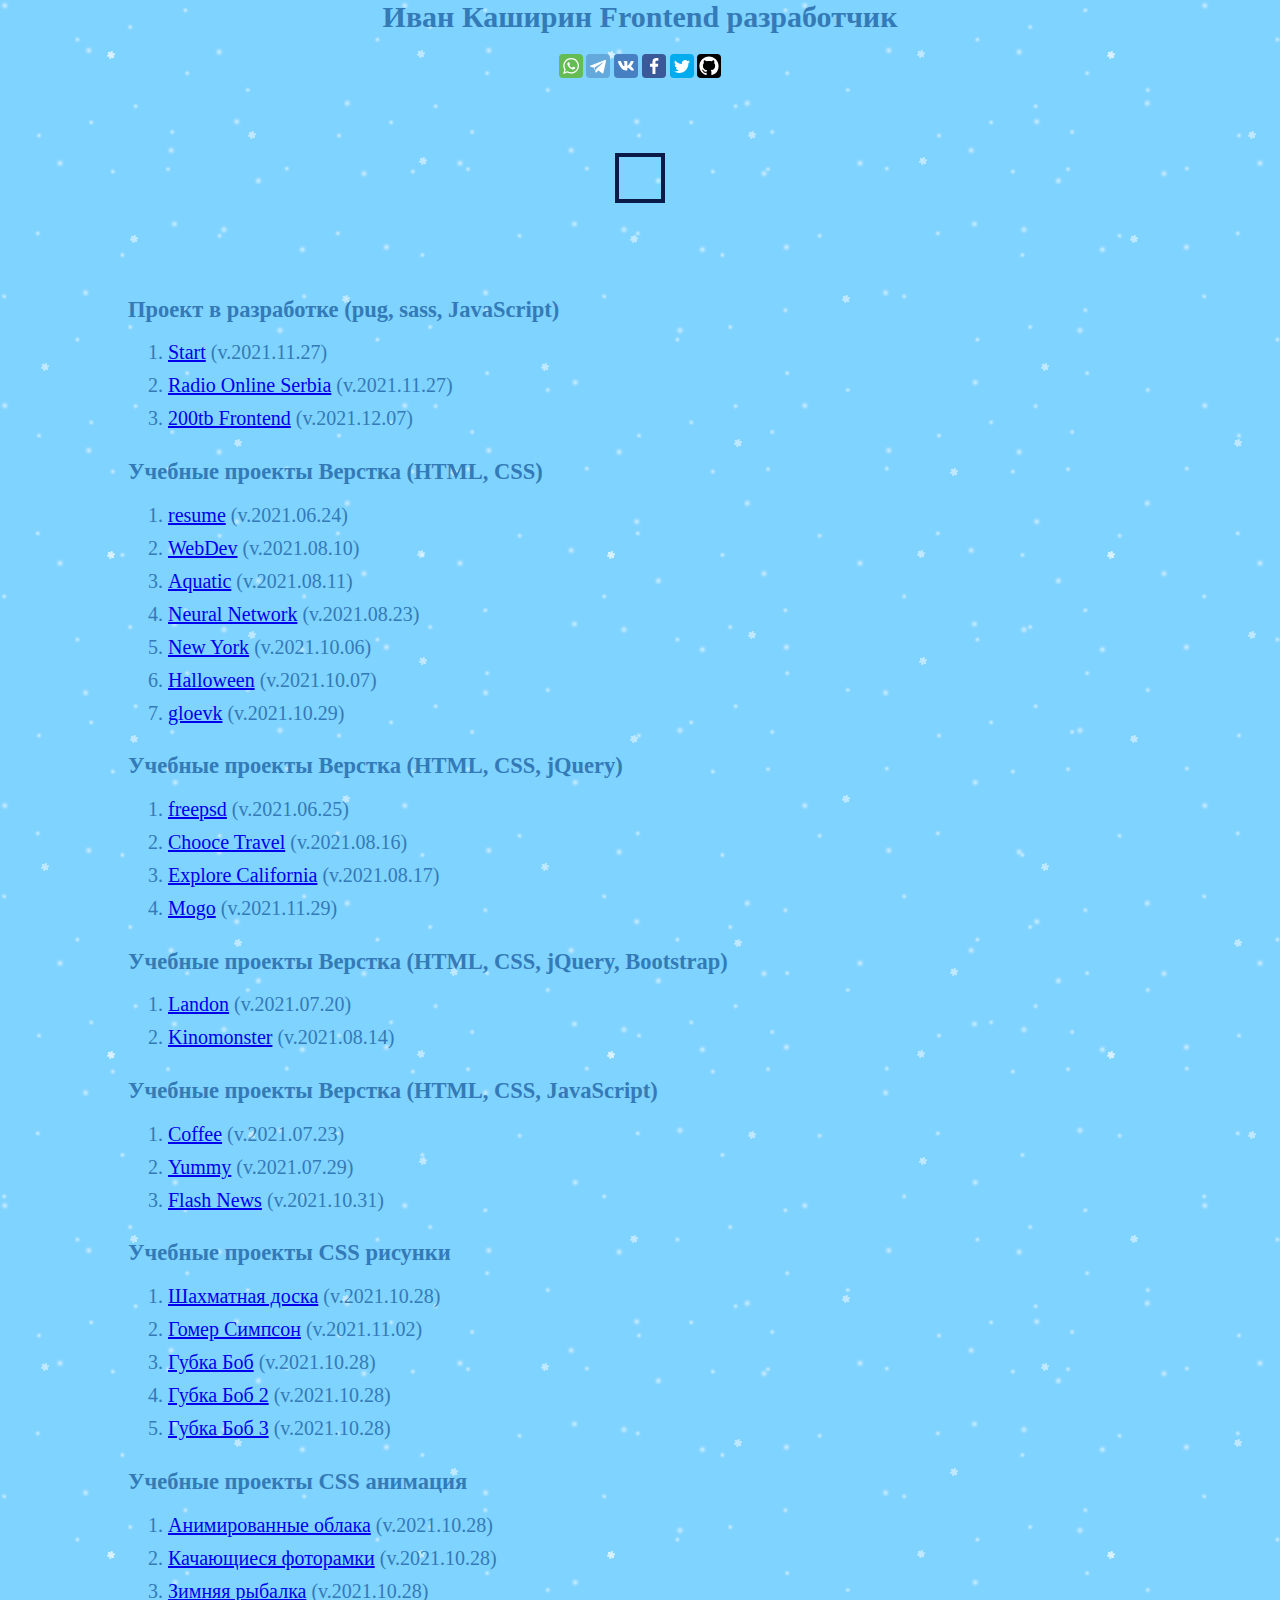
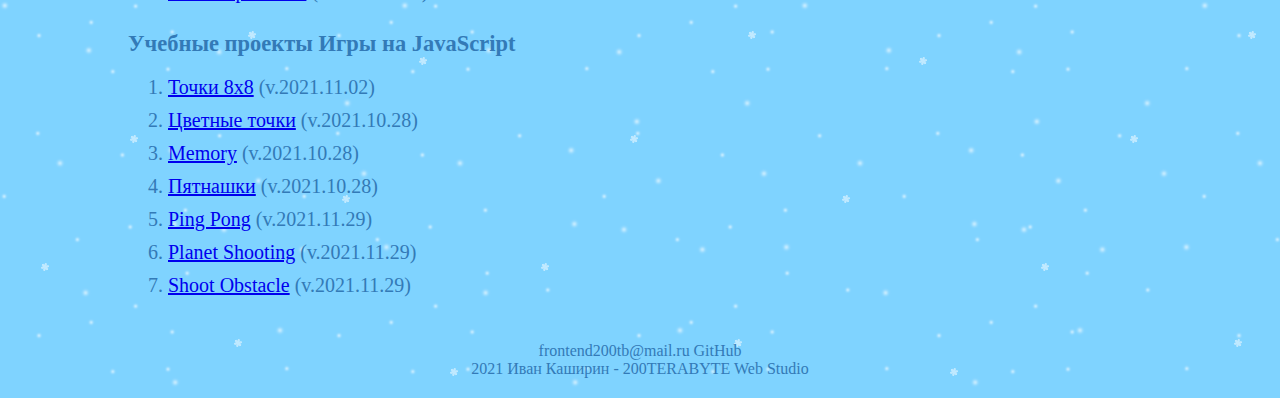
==== index.html @ 1dc2e622 "Add files via upload" ====
<!DOCTYPE html>
<html lang="ru">
  <head>
    <meta charset="utf-8">
    <meta name="viewport" content="width=device-width, initial-scale=1">
    <meta http-equiv="X-UA-Compatible" content="ie=edge">
    <meta name="description" content="Иван Каширин Frontend разработчик 200 Terabyte Web Studio">
    <meta name="keywords" content="Иван Каширин, frontend разработчик, 200 Terabyte Web Studio">
    <meta name="author" content="Иван Каширин">
    <meta name="copyright" content="200TB Web Studio">
    
    <title>Иван Каширин Frontend разработчик</title>
    
    <link rel="stylesheet" href="css/style.css">
    <link rel="icon" href="img/favicon.ico">
  </head>
  <body>
    <div class="page snow">
      <header class="header">
        <div class="header__first-row">
          <h1>Иван Каширин Frontend разработчик</h1>
        </div>
        <div class="header__second-row">
          <div class="social">
            
            <a class="social__icon social__icon_wa" href="https://wa.me/79507658158" title="WhatsApp"></a>
            <a class="social__icon social__icon_tg" href="https://t.me/Frontend200tb" title="Telegram"></a>
            <a class="social__icon social__icon_vk" href="https://vk.com/benchpress250" title="ВКонтакте"></a>
            <a class="social__icon social__icon_fb" href="https://www.facebook.com/frontend200tb" title="Facebook"></a>
            <a class="social__icon social__icon_tw" href="https://twitter.com/frontend200tb" title="Twitter"></a>
            <a class="social__icon social__icon_gh" href="https://github.com/frontend200tb" title="GitHub"></a>
            
          </div>
        </div>
      </header>
      
      <div class="loader1">
        <div class="loader"><span></span>
<span></span>
<span></span>
<span></span>
        </div>
      </div>
      <main class="content">
        <article class="project">
          <h2>Проект в разработке (pug, sass, JavaScript)</h2>
          <ol>
            <li><a href="https://frontend200tb.github.io/start/" title="Вск мои проекты и учебная верстка">Start</a>
              <span>(v.2021.11.27)</span>
            </li>
            <li><a href="https://frontend200tb.github.io/radio/" title="Проект Radio Online Serbia">Radio Online Serbia</a>
              <span>(v.2021.11.27)</span>
            </li>
            <li><a href="https://frontend200tb.github.io/200tb/frontend/frontend.html" title="Мое обучение frontend разработке">200tb Frontend</a>
              <span>(v.2021.12.07)</span>
            </li>
          </ol>
        </article>
        
        <article class="verstka">
          <h2>Учебные проекты Верстка (HTML, CSS)</h2>
          <ol>
            <li><a href="https://frontend200tb.github.io/resume/" title="Проект resume на GitHub">resume</a>
              (v.2021.06.24)
            </li>
            <li><a href="https://frontend200tb.github.io/webdev/" title="Проект WebDev на GitHub">WebDev</a>
              (v.2021.08.10)
            </li>
            <li><a href="https://frontend200tb.github.io/aquatic/" title="Проект aquatic на GitHub">Aquatic</a>
              (v.2021.08.11)
            </li>
            <li><a href="https://frontend200tb.github.io/neuralnetwork/" title="Проект Neural Network на GitHub">Neural Network</a>
              (v.2021.08.23)
            </li>
            <li><a href="https://frontend200tb.github.io/newyork/" title="Проект New York на GitHub">New York</a>
              (v.2021.10.06)
            </li>
            <li><a href="https://frontend200tb.github.io/halloween/" title="Проект Halloween на GitHub">Halloween</a>
              (v.2021.10.07)
            </li>
            <li><a href="https://frontend200tb.github.io/gloevk/" title="Проект gloevk на GitHub">gloevk</a>
              (v.2021.10.29)
            </li>
          </ol>
          <h2>Учебные проекты Верстка (HTML, CSS, jQuery)</h2>
          <ol>
            <li><a href="https://frontend200tb.github.io/freepsd/" title="Проект freepsd на GitHub">freepsd</a>
              (v.2021.06.25)
            </li>
            <li><a href="https://frontend200tb.github.io/choocetravel/" title="Проект Chooce Travel на GitHub">Chooce Travel</a>
              (v.2021.08.16)
            </li>
            <li><a href="https://frontend200tb.github.io/explorecalifornia/" title="Проект Explore California на GitHub">Explore California</a>
              (v.2021.08.17)
            </li>
            <li><a href="https://frontend200tb.github.io/mogo/" title="Проект Mogo на GitHub">Mogo</a>
              (v.2021.11.29)
            </li>
          </ol>
          <h2>Учебные проекты Верстка (HTML, CSS, jQuery, Bootstrap)</h2>
          <ol>
            <li><a href="https://frontend200tb.github.io/landon/" title="Проект Landon на GitHub">Landon</a>
              (v.2021.07.20)
            </li>
            <li><a href="https://frontend200tb.github.io/kinomonster/" title="Проект Kinomonster на GitHub">Kinomonster</a>
              (v.2021.08.14)
            </li>
          </ol>
          <h2>Учебные проекты Верстка (HTML, CSS, JavaScript)</h2>
          <ol>
            <li><a href="https://frontend200tb.github.io/coffee/" title="Проект Coffee на GitHub">Coffee</a>
              (v.2021.07.23)
            </li>
            <li><a href="https://frontend200tb.github.io/yummy/" title="Проект Yummy на GitHub">Yummy</a>
              (v.2021.07.29)
            </li>
            <li><a href="https://frontend200tb.github.io/flashnews/" title="Проект FlashNews на GitHub">Flash News</a>
              (v.2021.10.31)
            </li>
          </ol>
          <h2>Учебные проекты CSS рисунки</h2>
          <ol>
            <li><a href="https://high-hat-recapitula.000webhostapp.com/projectCSS/chessboard/chessboard.html">Шахматная доска</a>
              (v.2021.10.28)
            </li>
            <li><a href="https://high-hat-recapitula.000webhostapp.com/projectCSS/simpson/simpson.html">Гомер Симпсон</a>
              (v.2021.11.02)
            </li>
            <li><a href="https://high-hat-recapitula.000webhostapp.com/projectCSS/spongebob/spongebob.html">Губка Боб</a>
              (v.2021.10.28)
            </li>
            <li><a href="https://high-hat-recapitula.000webhostapp.com/projectCSS/spongebob2/spongebob2.html">Губка Боб 2</a>
              (v.2021.10.28)
            </li>
            <li><a href="https://high-hat-recapitula.000webhostapp.com/projectCSS/spongebob3/spongebob3.html">Губка Боб 3</a>
              (v.2021.10.28)
            </li>
          </ol>
          <h2>Учебные проекты CSS анимация</h2>
          <ol>
            <li><a href="https://high-hat-recapitula.000webhostapp.com/projectCSS/cloud/cloud.html">Анимированные облака</a>
              (v.2021.10.28)
            </li>
            <li><a href="https://high-hat-recapitula.000webhostapp.com/projectCSS/foto/foto.html">Качающиеся фоторамки</a>
              (v.2021.10.28)
            </li>
            <li><a href="https://high-hat-recapitula.000webhostapp.com/projectCSS/winter/winter.html">Зимняя рыбалка</a>
              (v.2021.10.28)
            </li>
          </ol>
          <h2>Учебные проекты Игры на JavaScript</h2>
          <ol>
            <li><a href="https://high-hat-recapitula.000webhostapp.com/jsGames/dots8/dots8.html">Точки 8x8</a>
              (v.2021.11.02)
            </li>
            <li><a href="https://high-hat-recapitula.000webhostapp.com/jsGames/dotscolor/dotscolor.html">Цветные точки</a>
              (v.2021.10.28)
            </li>
            <li><a href="https://high-hat-recapitula.000webhostapp.com/jsGames/memory/memory.html">Memory</a>
              (v.2021.10.28)
            </li>
            <li><a href="https://high-hat-recapitula.000webhostapp.com/jsGames/puzzle15/puzzle15.html">Пятнашки</a>
              (v.2021.10.28)
            </li>
            <li><a href="https://high-hat-recapitula.000webhostapp.com/jsGames/ping-pong/index.html">Ping Pong</a>
              (v.2021.11.29)
            </li>
            <li><a href="https://high-hat-recapitula.000webhostapp.com/jsGames/planet-shooting/index.html">Planet Shooting</a>
              (v.2021.11.29)
            </li>
            <li><a href="https://high-hat-recapitula.000webhostapp.com/jsGames/shoot-obstacle/index.html">Shoot Obstacle</a>
              (v.2021.11.29)
            </li>
          </ol>
        </article>
      </main>
      
      <footer class="container footer">
        <div class="contants"><a href="mailto:frontend200tb@mail.ru">frontend200tb@mail.ru</a>
          <a href="https://github.com/frontend200tb">GitHub</a>
        </div>
        <div class="copyright"><a href="#">2021 Иван Каширин - 200TERABYTE Web Studio</a></div>
      </footer>
      
    </div>
  </body>
</html>
---- css/style.css ----
* {
  -webkit-box-sizing: border-box;
          box-sizing: border-box;
}

html {
  font-size: 15px;
  /* 1rem */
}

body {
  margin: 0;
  padding: 0;
}

li {
  padding-bottom: 10px;
  font-size: 20px;
}

.page {
  background-color: #7FD3FF;
  color: #337AB7;
  width: 100%;
}

@media (max-width: 576px) {
  .page {
    font-size: 0.8rem;
  }
}
@-webkit-keyframes snow {
  0% {
    background-position: 0px 0px, 0px 0px, 0px 0px;
  }
  100% {
    background-position: 500px 1000px, 400px 400px, 300px 300px;
  }
}
@keyframes snow {
  0% {
    background-position: 0px 0px, 0px 0px, 0px 0px;
  }
  100% {
    background-position: 500px 1000px, 400px 400px, 300px 300px;
  }
}
.snow {
  background-image: url(../img/snowflake.png), url(../img/snowflake3.png), url(../img/snowflake2.png);
  height: 100%;
  -webkit-animation: snow 20s linear infinite;
          animation: snow 20s linear infinite;
}

.header__first-row {
  text-align: center;
}
.header__first-row h1 {
  margin-top: 0;
}

.header__second-row {
  text-align: center;
}

.social__icon {
  width: 24px;
  height: 24px;
  display: inline-block;
  vertical-align: top;
  color: #fff;
  border-radius: 4px;
}

.social__icon_vk {
  background-color: #4680c2;
  background-image: url("data:image/svg+xml,%3Csvg viewBox='0 0 24 24' xmlns='http://www.w3.org/2000/svg'%3E%3Cpath d='M19.623 7.66c.12-.372 0-.643-.525-.643h-1.745c-.44 0-.644.237-.763.491 0 0-.898 2.17-2.152 3.576-.406.406-.593.542-.813.542-.119 0-.271-.136-.271-.508V7.644c0-.44-.136-.644-.509-.644H10.1c-.27 0-.44.203-.44.407 0 .423.627.525.694 1.711v2.576c0 .559-.101.66-.322.66-.593 0-2.033-2.185-2.897-4.676-.17-.492-.339-.678-.78-.678H4.593C4.085 7 4 7.237 4 7.491c0 .458.593 2.762 2.762 5.813 1.44 2.084 3.49 3.202 5.338 3.202 1.118 0 1.254-.254 1.254-.678v-1.575c0-.509.101-.594.457-.594.254 0 .712.136 1.746 1.136 1.186 1.186 1.39 1.728 2.05 1.728h1.745c.509 0 .746-.254.61-.745-.152-.492-.728-1.203-1.474-2.05-.407-.475-1.017-1-1.203-1.255-.254-.339-.186-.474 0-.78-.017 0 2.118-3.015 2.338-4.032' fill='%23FFF' fill-rule='evenodd'/%3E%3C/svg%3E");
}

.social a:hover {
  opacity: 0.6;
}

.social__icon_ok {
  background-color: #eb722e;
  background-image: url("data:image/svg+xml,%3Csvg viewBox='0 0 24 24' xmlns='http://www.w3.org/2000/svg'%3E%3Cpath d='M11.674 6.536a1.69 1.69 0 00-1.688 1.688c0 .93.757 1.687 1.688 1.687a1.69 1.69 0 001.688-1.687 1.69 1.69 0 00-1.688-1.688zm0 5.763a4.08 4.08 0 01-4.076-4.075 4.08 4.08 0 014.076-4.077 4.08 4.08 0 014.077 4.077 4.08 4.08 0 01-4.077 4.075zm-1.649 3.325a7.633 7.633 0 01-2.367-.98 1.194 1.194 0 011.272-2.022 5.175 5.175 0 005.489 0 1.194 1.194 0 111.272 2.022 7.647 7.647 0 01-2.367.98l2.279 2.28a1.194 1.194 0 01-1.69 1.688l-2.238-2.24-2.24 2.24a1.193 1.193 0 11-1.689-1.689l2.279-2.279' fill='%23FFF' fill-rule='evenodd'/%3E%3C/svg%3E");
}

.social__icon_mm {
  background-color: #168de2;
  background-image: url("data:image/svg+xml,%3Csvg viewBox='0 0 24 24' xmlns='http://www.w3.org/2000/svg'%3E%3Cpath d='M8.889 9.667a1.333 1.333 0 100-2.667 1.333 1.333 0 000 2.667zm6.222 0a1.333 1.333 0 100-2.667 1.333 1.333 0 000 2.667zm4.77 6.108l-1.802-3.028a.879.879 0 00-1.188-.307.843.843 0 00-.313 1.166l.214.36a6.71 6.71 0 01-4.795 1.996 6.711 6.711 0 01-4.792-1.992l.217-.364a.844.844 0 00-.313-1.166.878.878 0 00-1.189.307l-1.8 3.028a.844.844 0 00.312 1.166.88.88 0 001.189-.307l.683-1.147a8.466 8.466 0 005.694 2.18 8.463 8.463 0 005.698-2.184l.685 1.151a.873.873 0 001.189.307.844.844 0 00.312-1.166z' fill='%23FFF' fill-rule='evenodd'/%3E%3C/svg%3E");
}

.social__icon_tg {
  background-color: #64a9dc;
  background-image: url("data:image/svg+xml,%3Csvg viewBox='0 0 24 24' xmlns='http://www.w3.org/2000/svg'%3E%3Cpath d='M18.92 6.089L4.747 11.555c-.967.388-.962.928-.176 1.168l3.534 1.104 1.353 4.146c.164.454.083.634.56.634.368 0 .53-.168.736-.368.13-.127.903-.88 1.767-1.719l3.677 2.717c.676.373 1.165.18 1.333-.628l2.414-11.374c.247-.99-.378-1.44-1.025-1.146zM8.66 13.573l7.967-5.026c.398-.242.763-.112.463.154l-6.822 6.155-.265 2.833-1.343-4.116z' fill='%23FFF' fill-rule='evenodd'/%3E%3C/svg%3E");
}

.social__icon_fb {
  background-color: #3b5998;
  background-image: url("data:image/svg+xml,%3Csvg viewBox='0 0 24 24' xmlns='http://www.w3.org/2000/svg'%3E%3Cpath d='M13.423 20v-7.298h2.464l.369-2.845h-2.832V8.042c0-.824.23-1.385 1.417-1.385h1.515V4.111A20.255 20.255 0 0014.148 4c-2.183 0-3.678 1.326-3.678 3.76v2.097H8v2.845h2.47V20h2.953z' fill='%23FFF' fill-rule='evenodd'/%3E%3C/svg%3E");
}

.social__icon_tw {
  background-color: #00aced;
  background-image: url("data:image/svg+xml,%3Csvg viewBox='0 0 24 24' xmlns='http://www.w3.org/2000/svg'%3E%3Cpath d='M20 7.539a6.56 6.56 0 01-1.885.517 3.294 3.294 0 001.443-1.816 6.575 6.575 0 01-2.085.796 3.283 3.283 0 00-5.593 2.994A9.32 9.32 0 015.114 6.6a3.28 3.28 0 001.016 4.382 3.274 3.274 0 01-1.487-.41v.041a3.285 3.285 0 002.633 3.218 3.305 3.305 0 01-1.482.056 3.286 3.286 0 003.066 2.28A6.585 6.585 0 014 17.524 9.291 9.291 0 009.032 19c6.038 0 9.34-5 9.34-9.337 0-.143-.004-.285-.01-.425A6.672 6.672 0 0020 7.538z' fill='%23FFF' fill-rule='evenodd'/%3E%3C/svg%3E");
}

.social__icon_vb {
  background-color: #7b519d;
  background-image: url("data:image/svg+xml,%3Csvg viewBox='0 0 24 24' xmlns='http://www.w3.org/2000/svg'%3E%3Cg fill='%23FFF' fill-rule='evenodd'%3E%3Cpath d='M18.434 15.574c-.484-.391-1.002-.743-1.511-1.102-1.016-.718-1.945-.773-2.703.38-.426.648-1.021.677-1.644.392-1.718-.782-3.044-1.989-3.821-3.743-.344-.777-.34-1.473.465-2.022.425-.29.854-.634.82-1.268-.045-.828-2.043-3.593-2.832-3.885a1.429 1.429 0 00-.984 0C4.373 4.95 3.606 6.48 4.34 8.292c2.19 5.405 6.043 9.167 11.349 11.463.302.13.638.183.808.23 1.208.012 2.623-1.158 3.032-2.318.393-1.117-.438-1.56-1.096-2.093zM12.485 4.88c3.879.6 5.668 2.454 6.162 6.38.045.363-.09.909.426.919.538.01.408-.528.413-.89.045-3.699-3.163-7.127-6.888-7.253-.281.04-.863-.195-.9.438-.024.427.466.357.787.406z'/%3E%3Cpath d='M13.244 5.957c-.373-.045-.865-.222-.953.299-.09.546.458.49.811.57 2.395.538 3.23 1.414 3.624 3.802.057.349-.057.89.532.8.436-.066.278-.53.315-.802.02-2.293-1.936-4.38-4.329-4.669z'/%3E%3Cpath d='M13.464 7.832c-.249.006-.493.033-.585.3-.137.4.152.496.446.544.983.158 1.5.74 1.598 1.725.027.268.195.484.452.454.356-.043.389-.361.378-.664.017-1.106-1.227-2.385-2.289-2.359z'/%3E%3C/g%3E%3C/svg%3E");
}

.social__icon_wa {
  background-color: #65bc54;
  background-image: url("data:image/svg+xml,%3Csvg viewBox='0 0 24 24' xmlns='http://www.w3.org/2000/svg'%3E%3Cpath d='M20 11.794c0 4.304-3.517 7.794-7.855 7.794a7.87 7.87 0 01-3.796-.97L4 20l1.418-4.182a7.714 7.714 0 01-1.127-4.024C4.29 7.489 7.807 4 12.145 4S20 7.49 20 11.794zm-7.855-6.553c-3.641 0-6.603 2.94-6.603 6.553A6.48 6.48 0 006.8 15.636l-.825 2.433 2.537-.806a6.6 6.6 0 003.633 1.084c3.642 0 6.604-2.94 6.604-6.553s-2.962-6.553-6.604-6.553zm3.967 8.348c-.049-.08-.177-.128-.37-.223-.192-.095-1.139-.558-1.315-.621-.177-.064-.305-.096-.434.095a10.92 10.92 0 01-.61.749c-.112.128-.224.143-.416.048-.193-.096-.813-.297-1.549-.948a5.76 5.76 0 01-1.07-1.323c-.113-.191-.013-.295.084-.39.086-.086.192-.223.289-.334.096-.112.128-.191.192-.319s.032-.239-.016-.335c-.048-.095-.433-1.035-.594-1.418-.16-.382-.32-.318-.433-.318-.112 0-.24-.016-.369-.016a.71.71 0 00-.513.239c-.177.19-.674.653-.674 1.593s.69 1.848.786 1.976c.096.127 1.332 2.119 3.289 2.884 1.958.764 1.958.51 2.31.477.353-.031 1.14-.461 1.3-.908.16-.446.16-.829.113-.908z' fill='%23FFF' fill-rule='evenodd'/%3E%3C/svg%3E");
}

.social__icon_sk {
  background-color: #00aff0;
  background-image: url("data:image/svg+xml,%3Csvg viewBox='0 0 24 24' xmlns='http://www.w3.org/2000/svg'%3E%3Cpath d='M19.537 13.698c.115-.52.176-1.06.176-1.614 0-4.155-3.415-7.524-7.63-7.524-.444 0-.88.038-1.304.11A4.444 4.444 0 008.425 4C5.981 4 4 5.954 4 8.364c0 .805.222 1.56.608 2.207a7.428 7.428 0 00-.155 1.513c0 4.156 3.416 7.4 7.63 7.4.477 0 .944-.044 1.397-.126.623.33 1.335.642 2.092.642 2.444 0 4.425-1.953 4.425-4.364a4.3 4.3 0 00-.46-1.938zm-3.974 1.457c-.294.418-.725.747-1.293.984-.567.238-1.239.356-2.016.356-.933 0-1.702-.162-2.308-.486a2.986 2.986 0 01-1.047-.934c-.268-.39-.403-.768-.403-1.137 0-.213.08-.395.242-.547a.855.855 0 01.615-.229.76.76 0 01.512.178c.14.119.26.294.358.527.12.278.25.51.39.695.139.185.336.34.589.46.254.12.587.18 1 .18.566 0 1.027-.12 1.382-.364.354-.243.532-.547.532-.91a.919.919 0 00-.287-.702 1.88 1.88 0 00-.741-.412 13.21 13.21 0 00-1.216-.303c-.678-.146-1.247-.318-1.703-.513-.458-.196-.822-.463-1.09-.8-.269-.34-.403-.759-.403-1.26 0-.48.142-.904.426-1.275.283-.372.693-.658 1.23-.858.537-.2 1.17-.299 1.895-.299.58 0 1.082.066 1.505.198.423.133.774.309 1.053.528.28.22.484.45.612.691.13.24.194.477.194.705 0 .21-.08.4-.241.567a.8.8 0 01-.603.252c-.22 0-.386-.05-.5-.151-.114-.101-.237-.266-.37-.495a2.27 2.27 0 00-.618-.768c-.241-.184-.627-.276-1.16-.276-.494 0-.893.1-1.196.3-.303.199-.455.44-.455.72 0 .173.053.324.155.45.103.128.245.235.426.326.18.091.363.162.547.214.185.052.49.126.916.225a15.47 15.47 0 011.446.38c.432.138.8.307 1.103.503.302.198.54.45.709.752.17.302.255.673.255 1.111 0 .525-.148.998-.442 1.417z' fill='%23FFF' fill-rule='evenodd'/%3E%3C/svg%3E");
}

.social__icon_gh {
  background-color: #000;
  background-image: url("data:image/svg+xml,%3Csvg viewBox='-2 -2 20 20' xmlns='http://www.w3.org/2000/svg'%3E%3Cpath d='M8 0C3.58 0 0 3.58 0 8c0 3.54 2.29 6.53 5.47 7.59.4.07.55-.17.55-.38 0-.19-.01-.82-.01-1.49-2.01.37-2.53-.49-2.69-.94-.09-.23-.48-.94-.82-1.13-.28-.15-.68-.52-.01-.53.63-.01 1.08.58 1.23.82.72 1.21 1.87.87 2.33.66.07-.52.28-.87.51-1.07-1.78-.2-3.64-.89-3.64-3.95 0-.87.31-1.59.82-2.15-.08-.2-.36-1.02.08-2.12 0 0 .67-.21 2.2.82.64-.18 1.32-.27 2-.27.68 0 1.36.09 2 .27 1.53-1.04 2.2-.82 2.2-.82.44 1.1.16 1.92.08 2.12.51.56.82 1.27.82 2.15 0 3.07-1.87 3.75-3.65 3.95.29.25.54.73.54 1.48 0 1.07-.01 1.93-.01 2.2 0 .21.15.46.55.38A8.013 8.013 0 0 0 16 8c0-4.42-3.58-8-8-8z' fill='%23FFF' fill-rule='evenodd'/%3E%3C/svg%3E");
}

.loader1 {
  position: relative;
  display: -webkit-box;
  display: -ms-flexbox;
  display: flex;
  -webkit-box-pack: center;
      -ms-flex-pack: center;
          justify-content: center;
  -webkit-box-align: center;
      -ms-flex-align: center;
          align-items: center;
  height: 200px;
}

@-webkit-keyframes loader {
  0% {
    -webkit-transform: rotate(-45deg);
            transform: rotate(-45deg);
  }
  50% {
    -webkit-transform: rotate(-135deg);
            transform: rotate(-135deg);
  }
  100% {
    -webkit-transform: rotate(-225deg);
            transform: rotate(-225deg);
  }
}

@keyframes loader {
  0% {
    -webkit-transform: rotate(-45deg);
            transform: rotate(-45deg);
  }
  50% {
    -webkit-transform: rotate(-135deg);
            transform: rotate(-135deg);
  }
  100% {
    -webkit-transform: rotate(-225deg);
            transform: rotate(-225deg);
  }
}
@-webkit-keyframes span-1 {
  0% {
    -webkit-transform: translate(0);
            transform: translate(0);
  }
  50% {
    -webkit-transform: translate(-50px, 0);
            transform: translate(-50px, 0);
    border-color: #EE4D68;
  }
  100% {
    -webkit-transform: translate(0);
            transform: translate(0);
  }
}
@keyframes span-1 {
  0% {
    -webkit-transform: translate(0);
            transform: translate(0);
  }
  50% {
    -webkit-transform: translate(-50px, 0);
            transform: translate(-50px, 0);
    border-color: #EE4D68;
  }
  100% {
    -webkit-transform: translate(0);
            transform: translate(0);
  }
}
@-webkit-keyframes span-2 {
  0% {
    -webkit-transform: translate(0);
            transform: translate(0);
  }
  50% {
    -webkit-transform: translate(50px, 0);
            transform: translate(50px, 0);
    border-color: #875678;
  }
  100% {
    -webkit-transform: translate(0);
            transform: translate(0);
  }
}
@keyframes span-2 {
  0% {
    -webkit-transform: translate(0);
            transform: translate(0);
  }
  50% {
    -webkit-transform: translate(50px, 0);
            transform: translate(50px, 0);
    border-color: #875678;
  }
  100% {
    -webkit-transform: translate(0);
            transform: translate(0);
  }
}
@-webkit-keyframes span-3 {
  0% {
    -webkit-transform: translate(0);
            transform: translate(0);
  }
  50% {
    -webkit-transform: translate(0, -50px);
            transform: translate(0, -50px);
    border-color: #FF9900;
  }
  100% {
    -webkit-transform: translate(0);
            transform: translate(0);
  }
}
@keyframes span-3 {
  0% {
    -webkit-transform: translate(0);
            transform: translate(0);
  }
  50% {
    -webkit-transform: translate(0, -50px);
            transform: translate(0, -50px);
    border-color: #FF9900;
  }
  100% {
    -webkit-transform: translate(0);
            transform: translate(0);
  }
}
@-webkit-keyframes span-4 {
  0% {
    -webkit-transform: translate(0);
            transform: translate(0);
  }
  50% {
    -webkit-transform: translate(0, 50px);
            transform: translate(0, 50px);
    border-color: #00E4F6;
  }
  100% {
    -webkit-transform: translate(0);
            transform: translate(0);
  }
}
@keyframes span-4 {
  0% {
    -webkit-transform: translate(0);
            transform: translate(0);
  }
  50% {
    -webkit-transform: translate(0, 50px);
            transform: translate(0, 50px);
    border-color: #00E4F6;
  }
  100% {
    -webkit-transform: translate(0);
            transform: translate(0);
  }
}
.loader {
  width: 50px;
  height: 50px;
  position: relative;
  -webkit-animation: loader 2s infinite ease-in-out;
          animation: loader 2s infinite ease-in-out;
}

.loader span {
  width: 50px;
  height: 50px;
  position: absolute;
  left: 0;
  top: 0;
  border: 4px solid #0B1B48;
}

.loader span:nth-child(1) {
  -webkit-animation: span-1 2s ease-in-out infinite;
          animation: span-1 2s ease-in-out infinite;
}

.loader span:nth-child(2) {
  -webkit-animation: span-2 2s ease-in-out infinite;
          animation: span-2 2s ease-in-out infinite;
}

.loader span:nth-child(3) {
  -webkit-animation: span-3 2s ease-in-out infinite;
          animation: span-3 2s ease-in-out infinite;
}

.loader span:nth-child(4) {
  -webkit-animation: span-4 2s ease-in-out infinite;
          animation: span-4 2s ease-in-out infinite;
}

.content {
  margin: 0 auto;
  width: 80%;
}

@media (max-width: 576px) {
  .content {
    width: 90%;
  }
}
.footer {
  padding: 20px;
  text-align: center;
}

.footer a {
  color: #337AB7;
  font-size: 16px;
  text-decoration: none;
}

.footer a:hover {
  text-decoration: underline;
  color: #337AB7;
}
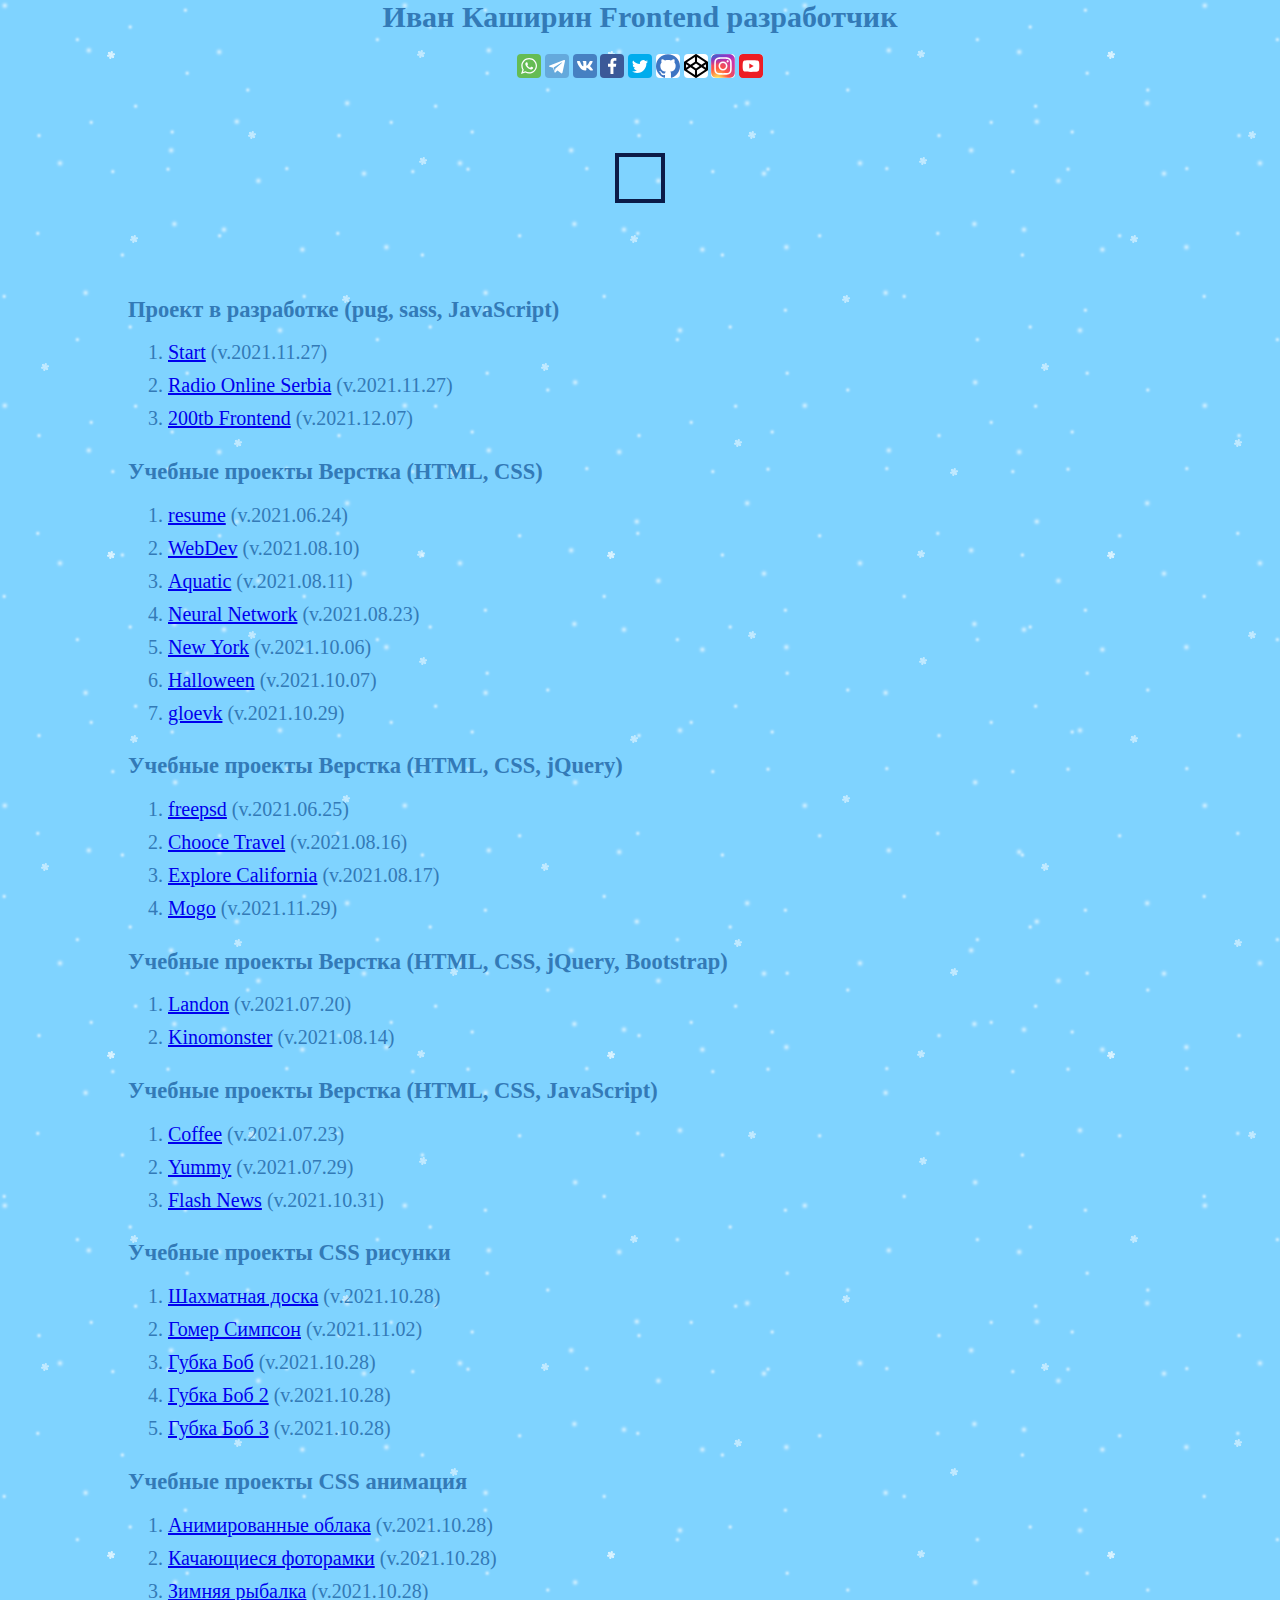
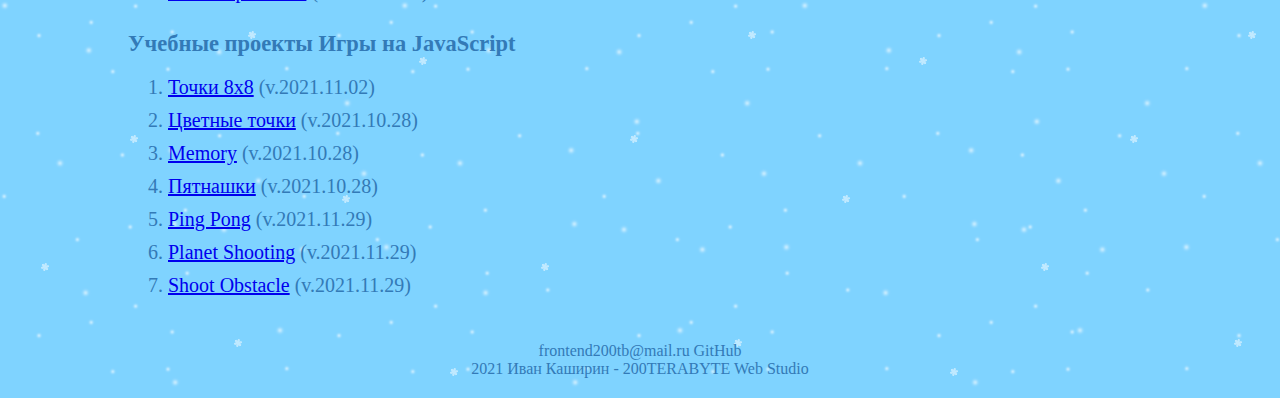
==== commit 50b7b28b: "Add files via upload" ====
--- a/index.html
+++ b/index.html
@@ -29,6 +29,9 @@
             <a class="social__icon social__icon_fb" href="https://www.facebook.com/frontend200tb" title="Facebook"></a>
             <a class="social__icon social__icon_tw" href="https://twitter.com/frontend200tb" title="Twitter"></a>
             <a class="social__icon social__icon_gh" href="https://github.com/frontend200tb" title="GitHub"></a>
+            <a class="social__icon social__icon_cp" href="https://codepen.io/ivan200tb/" title="Codepen"></a>
+            <a class="social__icon social__icon_ig" href="https://www.instagram.com/frontend200tb/" title="Instagram"></a>
+            <a class="social__icon social__icon_yt" href="https://www.youtube.com/channel/UCxQkWhcXUes0CdxvJH3B7Ug" title="Youtube"></a>
             
           </div>
         </div>
@@ -51,7 +54,7 @@
             <li><a href="https://frontend200tb.github.io/radio/" title="Проект Radio Online Serbia">Radio Online Serbia</a>
               <span>(v.2021.11.27)</span>
             </li>
-            <li><a href="https://frontend200tb.github.io/200tb/frontend/frontend.html" title="Мое обучение frontend разработке">200tb Frontend</a>
+            <li><a href="https://frontend200tb.github.io/200tb/" title="Мое обучение frontend разработке">200tb Frontend</a>
               <span>(v.2021.12.07)</span>
             </li>
           </ol>
--- a/css/style.css
+++ b/css/style.css
@@ -122,8 +122,23 @@
 }
 
 .social__icon_gh {
-  background-color: #000;
-  background-image: url("data:image/svg+xml,%3Csvg viewBox='-2 -2 20 20' xmlns='http://www.w3.org/2000/svg'%3E%3Cpath d='M8 0C3.58 0 0 3.58 0 8c0 3.54 2.29 6.53 5.47 7.59.4.07.55-.17.55-.38 0-.19-.01-.82-.01-1.49-2.01.37-2.53-.49-2.69-.94-.09-.23-.48-.94-.82-1.13-.28-.15-.68-.52-.01-.53.63-.01 1.08.58 1.23.82.72 1.21 1.87.87 2.33.66.07-.52.28-.87.51-1.07-1.78-.2-3.64-.89-3.64-3.95 0-.87.31-1.59.82-2.15-.08-.2-.36-1.02.08-2.12 0 0 .67-.21 2.2.82.64-.18 1.32-.27 2-.27.68 0 1.36.09 2 .27 1.53-1.04 2.2-.82 2.2-.82.44 1.1.16 1.92.08 2.12.51.56.82 1.27.82 2.15 0 3.07-1.87 3.75-3.65 3.95.29.25.54.73.54 1.48 0 1.07-.01 1.93-.01 2.2 0 .21.15.46.55.38A8.013 8.013 0 0 0 16 8c0-4.42-3.58-8-8-8z' fill='%23FFF' fill-rule='evenodd'/%3E%3C/svg%3E");
+  background-color: #fff;
+  background-image: url("data:image/svg+xml,%3C%3Fxml version='1.0' %3F%3E%3C!DOCTYPE svg PUBLIC '-//W3C//DTD SVG 1.1//EN' 'http://www.w3.org/Graphics/SVG/1.1/DTD/svg11.dtd'%3E%3Csvg enable-background='new 0 0 128 128' id='Social_Icons' version='1.1' viewBox='0 0 128 128' xml:space='preserve' xmlns='http://www.w3.org/2000/svg' xmlns:xlink='http://www.w3.org/1999/xlink'%3E%3Cg id='_x31__stroke'%3E%3Cg id='Github_1_'%3E%3Crect clip-rule='evenodd' fill='none' fill-rule='evenodd' height='128' width='128'/%3E%3Cpath clip-rule='evenodd' d='M63.996,1.333C28.656,1.333,0,30.099,0,65.591 c0,28.384,18.336,52.467,43.772,60.965c3.2,0.59,4.368-1.394,4.368-3.096c0-1.526-0.056-5.566-0.088-10.927 c-17.804,3.883-21.56-8.614-21.56-8.614c-2.908-7.421-7.104-9.397-7.104-9.397c-5.812-3.988,0.44-3.907,0.44-3.907 c6.42,0.454,9.8,6.622,9.8,6.622c5.712,9.819,14.98,6.984,18.628,5.337c0.58-4.152,2.236-6.984,4.064-8.59 c-14.212-1.622-29.152-7.132-29.152-31.753c0-7.016,2.492-12.75,6.588-17.244c-0.66-1.626-2.856-8.156,0.624-17.003 c0,0,5.376-1.727,17.6,6.586c5.108-1.426,10.58-2.136,16.024-2.165c5.436,0.028,10.912,0.739,16.024,2.165 c12.216-8.313,17.58-6.586,17.58-6.586c3.492,8.847,1.296,15.377,0.636,17.003c4.104,4.494,6.58,10.228,6.58,17.244 c0,24.681-14.964,30.115-29.22,31.705c2.296,1.984,4.344,5.903,4.344,11.899c0,8.59-0.08,15.517-0.08,17.626 c0,1.719,1.152,3.719,4.4,3.088C109.68,118.034,128,93.967,128,65.591C128,30.099,99.344,1.333,63.996,1.333' fill='%233E75C3' fill-rule='evenodd' id='Github'/%3E%3C/g%3E%3C/g%3E%3C/svg%3E");
+}
+
+.social__icon_cp {
+  background-color: #fff;
+  background-image: url("data:image/svg+xml,%3Csvg aria-hidden='true' focusable='false' data-prefix='fab' data-icon='codepen' class='svg-inline--fa fa-codepen fa-w-16' role='img' xmlns='http://www.w3.org/2000/svg' viewBox='0 0 512 512'%3E%3Cpath fill='currentColor' d='M502.285 159.704l-234-156c-7.987-4.915-16.511-4.96-24.571 0l-234 156C3.714 163.703 0 170.847 0 177.989v155.999c0 7.143 3.714 14.286 9.715 18.286l234 156.022c7.987 4.915 16.511 4.96 24.571 0l234-156.022c6-3.999 9.715-11.143 9.715-18.286V177.989c-.001-7.142-3.715-14.286-9.716-18.285zM278 63.131l172.286 114.858-76.857 51.429L278 165.703V63.131zm-44 0v102.572l-95.429 63.715-76.857-51.429L234 63.131zM44 219.132l55.143 36.857L44 292.846v-73.714zm190 229.715L61.714 333.989l76.857-51.429L234 346.275v102.572zm22-140.858l-77.715-52 77.715-52 77.715 52-77.715 52zm22 140.858V346.275l95.429-63.715 76.857 51.429L278 448.847zm190-156.001l-55.143-36.857L468 219.132v73.714z'%3E%3C/path%3E%3C/svg%3E");
+}
+
+.social__icon_ig {
+  background-color: #fff;
+  background-image: url("data:image/svg+xml,%3C%3Fxml version='1.0' encoding='UTF-8'%3F%3E%3Csvg xmlns='http://www.w3.org/2000/svg' viewBox='0 0 132 132' xmlns:xlink='http://www.w3.org/1999/xlink'%3E%3Cdefs%3E%3ClinearGradient id='b'%3E%3Cstop offset='0' stop-color='%233771c8'/%3E%3Cstop stop-color='%233771c8' offset='.128'/%3E%3Cstop offset='1' stop-color='%2360f' stop-opacity='0'/%3E%3C/linearGradient%3E%3ClinearGradient id='a'%3E%3Cstop offset='0' stop-color='%23fd5'/%3E%3Cstop offset='.1' stop-color='%23fd5'/%3E%3Cstop offset='.5' stop-color='%23ff543e'/%3E%3Cstop offset='1' stop-color='%23c837ab'/%3E%3C/linearGradient%3E%3CradialGradient id='c' cx='158.429' cy='578.088' r='65' xlink:href='%23a' gradientUnits='userSpaceOnUse' gradientTransform='matrix(0 -1.98198 1.8439 0 -1031.402 454.004)' fx='158.429' fy='578.088'/%3E%3CradialGradient id='d' cx='147.694' cy='473.455' r='65' xlink:href='%23b' gradientUnits='userSpaceOnUse' gradientTransform='matrix(.17394 .86872 -3.5818 .71718 1648.348 -458.493)' fx='147.694' fy='473.455'/%3E%3C/defs%3E%3Cpath fill='url(%23c)' d='M65.03 0C37.888 0 29.95.028 28.407.156c-5.57.463-9.036 1.34-12.812 3.22-2.91 1.445-5.205 3.12-7.47 5.468C4 13.126 1.5 18.394.595 24.656c-.44 3.04-.568 3.66-.594 19.188-.01 5.176 0 11.988 0 21.125 0 27.12.03 35.05.16 36.59.45 5.42 1.3 8.83 3.1 12.56 3.44 7.14 10.01 12.5 17.75 14.5 2.68.69 5.64 1.07 9.44 1.25 1.61.07 18.02.12 34.44.12 16.42 0 32.84-.02 34.41-.1 4.4-.207 6.955-.55 9.78-1.28 7.79-2.01 14.24-7.29 17.75-14.53 1.765-3.64 2.66-7.18 3.065-12.317.088-1.12.125-18.977.125-36.81 0-17.836-.04-35.66-.128-36.78-.41-5.22-1.305-8.73-3.127-12.44-1.495-3.037-3.155-5.305-5.565-7.624C116.9 4 111.64 1.5 105.372.596 102.335.157 101.73.027 86.19 0H65.03z' transform='translate(1.004 1)'/%3E%3Cpath fill='url(%23d)' d='M65.03 0C37.888 0 29.95.028 28.407.156c-5.57.463-9.036 1.34-12.812 3.22-2.91 1.445-5.205 3.12-7.47 5.468C4 13.126 1.5 18.394.595 24.656c-.44 3.04-.568 3.66-.594 19.188-.01 5.176 0 11.988 0 21.125 0 27.12.03 35.05.16 36.59.45 5.42 1.3 8.83 3.1 12.56 3.44 7.14 10.01 12.5 17.75 14.5 2.68.69 5.64 1.07 9.44 1.25 1.61.07 18.02.12 34.44.12 16.42 0 32.84-.02 34.41-.1 4.4-.207 6.955-.55 9.78-1.28 7.79-2.01 14.24-7.29 17.75-14.53 1.765-3.64 2.66-7.18 3.065-12.317.088-1.12.125-18.977.125-36.81 0-17.836-.04-35.66-.128-36.78-.41-5.22-1.305-8.73-3.127-12.44-1.495-3.037-3.155-5.305-5.565-7.624C116.9 4 111.64 1.5 105.372.596 102.335.157 101.73.027 86.19 0H65.03z' transform='translate(1.004 1)'/%3E%3Cpath fill='%23fff' d='M66.004 18c-13.036 0-14.672.057-19.792.29-5.11.234-8.598 1.043-11.65 2.23-3.157 1.226-5.835 2.866-8.503 5.535-2.67 2.668-4.31 5.346-5.54 8.502-1.19 3.053-2 6.542-2.23 11.65C18.06 51.327 18 52.964 18 66s.058 14.667.29 19.787c.235 5.11 1.044 8.598 2.23 11.65 1.227 3.157 2.867 5.835 5.536 8.503 2.667 2.67 5.345 4.314 8.5 5.54 3.054 1.187 6.543 1.996 11.652 2.23 5.12.233 6.755.29 19.79.29 13.037 0 14.668-.057 19.788-.29 5.11-.234 8.602-1.043 11.656-2.23 3.156-1.226 5.83-2.87 8.497-5.54 2.67-2.668 4.31-5.346 5.54-8.502 1.18-3.053 1.99-6.542 2.23-11.65.23-5.12.29-6.752.29-19.788 0-13.036-.06-14.672-.29-19.792-.24-5.11-1.05-8.598-2.23-11.65-1.23-3.157-2.87-5.835-5.54-8.503-2.67-2.67-5.34-4.31-8.5-5.535-3.06-1.187-6.55-1.996-11.66-2.23-5.12-.233-6.75-.29-19.79-.29zm-4.306 8.65c1.278-.002 2.704 0 4.306 0 12.816 0 14.335.046 19.396.276 4.68.214 7.22.996 8.912 1.653 2.24.87 3.837 1.91 5.516 3.59 1.68 1.68 2.72 3.28 3.592 5.52.657 1.69 1.44 4.23 1.653 8.91.23 5.06.28 6.58.28 19.39s-.05 14.33-.28 19.39c-.214 4.68-.996 7.22-1.653 8.91-.87 2.24-1.912 3.835-3.592 5.514-1.68 1.68-3.275 2.72-5.516 3.59-1.69.66-4.232 1.44-8.912 1.654-5.06.23-6.58.28-19.396.28-12.817 0-14.336-.05-19.396-.28-4.68-.216-7.22-.998-8.913-1.655-2.24-.87-3.84-1.91-5.52-3.59-1.68-1.68-2.72-3.276-3.592-5.517-.657-1.69-1.44-4.23-1.653-8.91-.23-5.06-.276-6.58-.276-19.398s.046-14.33.276-19.39c.214-4.68.996-7.22 1.653-8.912.87-2.24 1.912-3.84 3.592-5.52 1.68-1.68 3.28-2.72 5.52-3.592 1.692-.66 4.233-1.44 8.913-1.655 4.428-.2 6.144-.26 15.09-.27zm29.928 7.97c-3.18 0-5.76 2.577-5.76 5.758 0 3.18 2.58 5.76 5.76 5.76 3.18 0 5.76-2.58 5.76-5.76 0-3.18-2.58-5.76-5.76-5.76zm-25.622 6.73c-13.613 0-24.65 11.037-24.65 24.65 0 13.613 11.037 24.645 24.65 24.645C79.617 90.645 90.65 79.613 90.65 66S79.616 41.35 66.003 41.35zm0 8.65c8.836 0 16 7.163 16 16 0 8.836-7.164 16-16 16-8.837 0-16-7.164-16-16 0-8.837 7.163-16 16-16z'/%3E%3C/svg%3E");
+}
+
+.social__icon_yt {
+  background-color: #fff;
+  background-image: url("data:image/svg+xml,%3Csvg xmlns='http://www.w3.org/2000/svg' fill='%23ed1d24' viewBox='0 0 512 512' height='24' width='24'%3E%3Crect height='512' rx='15%25' width='512'/%3E%3Cpath d='M427 169c-4-15-17-27-32-31-34-9-239-10-278 0-15 4-28 16-32 31-9 38-10 135 0 174 4 15 17 27 32 31 36 10 241 10 278 0 15-4 28-16 32-31 9-36 9-137 0-174' fill='%23fff'/%3E%3Cpath d='M220 203v106l93-53'/%3E%3C/svg%3E");
 }
 
 .loader1 {
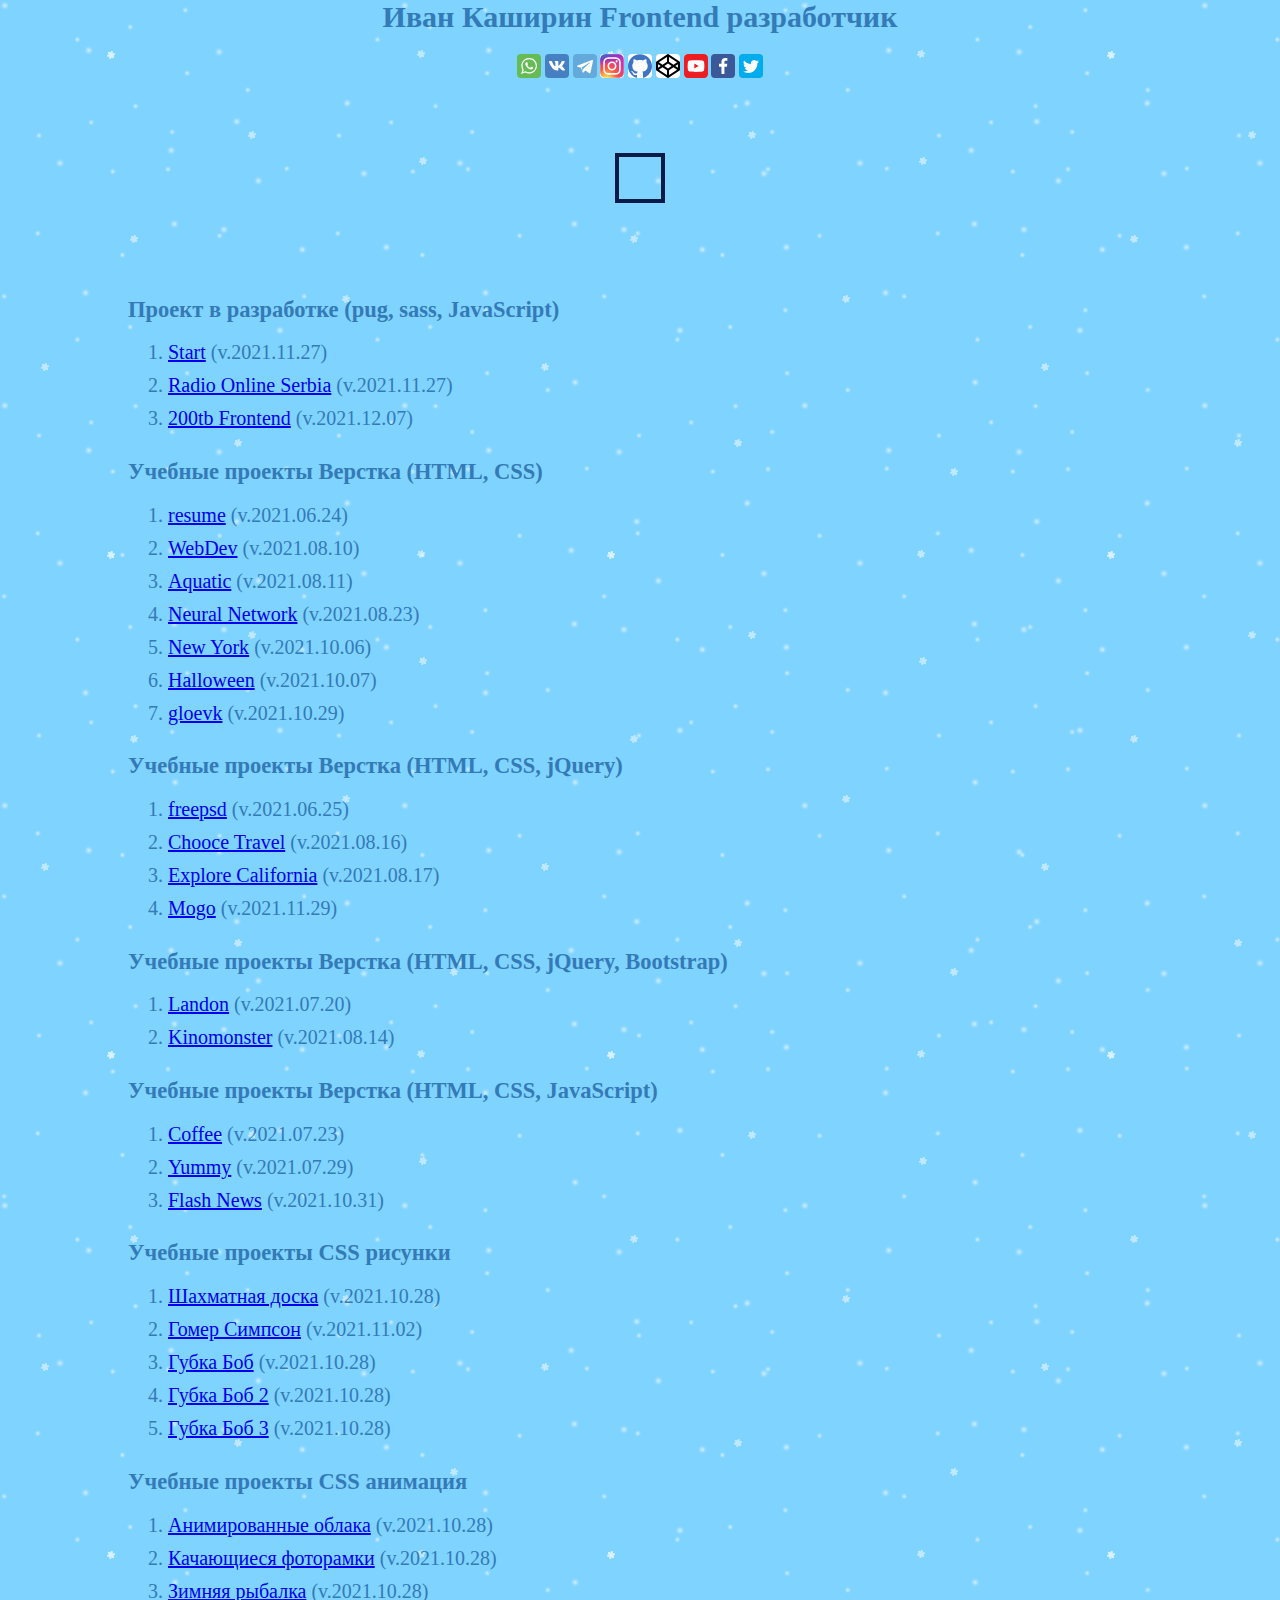
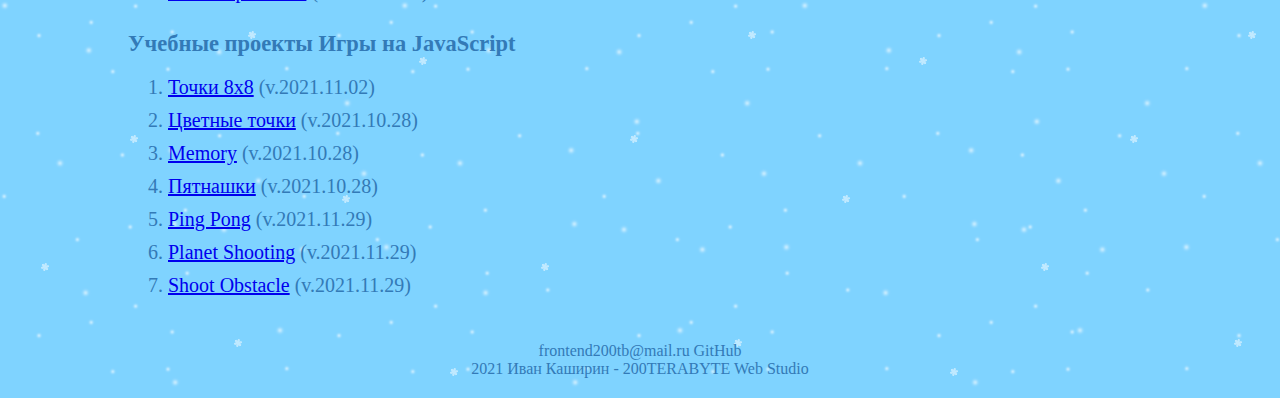
==== commit 08df8566: "Add files via upload" ====
--- a/index.html
+++ b/index.html
@@ -24,14 +24,14 @@
           <div class="social">
             
             <a class="social__icon social__icon_wa" href="https://wa.me/79507658158" title="WhatsApp"></a>
+            <a class="social__icon social__icon_vk" href="https://vk.com/benchpress250" title="ВКонтакте"></a>
             <a class="social__icon social__icon_tg" href="https://t.me/Frontend200tb" title="Telegram"></a>
-            <a class="social__icon social__icon_vk" href="https://vk.com/benchpress250" title="ВКонтакте"></a>
+            <a class="social__icon social__icon_ig" href="https://www.instagram.com/frontend200tb/" title="Instagram"></a>
+            <a class="social__icon social__icon_gh" href="https://github.com/frontend200tb" title="GitHub"></a>
+            <a class="social__icon social__icon_cp" href="https://codepen.io/ivan200tb/" title="Codepen"></a>
+            <a class="social__icon social__icon_yt" href="https://www.youtube.com/channel/UCxQkWhcXUes0CdxvJH3B7Ug" title="Youtube"></a>
             <a class="social__icon social__icon_fb" href="https://www.facebook.com/frontend200tb" title="Facebook"></a>
             <a class="social__icon social__icon_tw" href="https://twitter.com/frontend200tb" title="Twitter"></a>
-            <a class="social__icon social__icon_gh" href="https://github.com/frontend200tb" title="GitHub"></a>
-            <a class="social__icon social__icon_cp" href="https://codepen.io/ivan200tb/" title="Codepen"></a>
-            <a class="social__icon social__icon_ig" href="https://www.instagram.com/frontend200tb/" title="Instagram"></a>
-            <a class="social__icon social__icon_yt" href="https://www.youtube.com/channel/UCxQkWhcXUes0CdxvJH3B7Ug" title="Youtube"></a>
             
           </div>
         </div>
--- a/css/style.css
+++ b/css/style.css
@@ -72,30 +72,45 @@
   border-radius: 4px;
 }
 
+.social a:hover {
+  opacity: 0.6;
+}
+
+.social__icon_wa {
+  background-color: #65bc54;
+  background-image: url("data:image/svg+xml,%3Csvg viewBox='0 0 24 24' xmlns='http://www.w3.org/2000/svg'%3E%3Cpath d='M20 11.794c0 4.304-3.517 7.794-7.855 7.794a7.87 7.87 0 01-3.796-.97L4 20l1.418-4.182a7.714 7.714 0 01-1.127-4.024C4.29 7.489 7.807 4 12.145 4S20 7.49 20 11.794zm-7.855-6.553c-3.641 0-6.603 2.94-6.603 6.553A6.48 6.48 0 006.8 15.636l-.825 2.433 2.537-.806a6.6 6.6 0 003.633 1.084c3.642 0 6.604-2.94 6.604-6.553s-2.962-6.553-6.604-6.553zm3.967 8.348c-.049-.08-.177-.128-.37-.223-.192-.095-1.139-.558-1.315-.621-.177-.064-.305-.096-.434.095a10.92 10.92 0 01-.61.749c-.112.128-.224.143-.416.048-.193-.096-.813-.297-1.549-.948a5.76 5.76 0 01-1.07-1.323c-.113-.191-.013-.295.084-.39.086-.086.192-.223.289-.334.096-.112.128-.191.192-.319s.032-.239-.016-.335c-.048-.095-.433-1.035-.594-1.418-.16-.382-.32-.318-.433-.318-.112 0-.24-.016-.369-.016a.71.71 0 00-.513.239c-.177.19-.674.653-.674 1.593s.69 1.848.786 1.976c.096.127 1.332 2.119 3.289 2.884 1.958.764 1.958.51 2.31.477.353-.031 1.14-.461 1.3-.908.16-.446.16-.829.113-.908z' fill='%23FFF' fill-rule='evenodd'/%3E%3C/svg%3E");
+}
+
 .social__icon_vk {
   background-color: #4680c2;
   background-image: url("data:image/svg+xml,%3Csvg viewBox='0 0 24 24' xmlns='http://www.w3.org/2000/svg'%3E%3Cpath d='M19.623 7.66c.12-.372 0-.643-.525-.643h-1.745c-.44 0-.644.237-.763.491 0 0-.898 2.17-2.152 3.576-.406.406-.593.542-.813.542-.119 0-.271-.136-.271-.508V7.644c0-.44-.136-.644-.509-.644H10.1c-.27 0-.44.203-.44.407 0 .423.627.525.694 1.711v2.576c0 .559-.101.66-.322.66-.593 0-2.033-2.185-2.897-4.676-.17-.492-.339-.678-.78-.678H4.593C4.085 7 4 7.237 4 7.491c0 .458.593 2.762 2.762 5.813 1.44 2.084 3.49 3.202 5.338 3.202 1.118 0 1.254-.254 1.254-.678v-1.575c0-.509.101-.594.457-.594.254 0 .712.136 1.746 1.136 1.186 1.186 1.39 1.728 2.05 1.728h1.745c.509 0 .746-.254.61-.745-.152-.492-.728-1.203-1.474-2.05-.407-.475-1.017-1-1.203-1.255-.254-.339-.186-.474 0-.78-.017 0 2.118-3.015 2.338-4.032' fill='%23FFF' fill-rule='evenodd'/%3E%3C/svg%3E");
 }
 
-.social a:hover {
-  opacity: 0.6;
-}
-
-.social__icon_ok {
-  background-color: #eb722e;
-  background-image: url("data:image/svg+xml,%3Csvg viewBox='0 0 24 24' xmlns='http://www.w3.org/2000/svg'%3E%3Cpath d='M11.674 6.536a1.69 1.69 0 00-1.688 1.688c0 .93.757 1.687 1.688 1.687a1.69 1.69 0 001.688-1.687 1.69 1.69 0 00-1.688-1.688zm0 5.763a4.08 4.08 0 01-4.076-4.075 4.08 4.08 0 014.076-4.077 4.08 4.08 0 014.077 4.077 4.08 4.08 0 01-4.077 4.075zm-1.649 3.325a7.633 7.633 0 01-2.367-.98 1.194 1.194 0 011.272-2.022 5.175 5.175 0 005.489 0 1.194 1.194 0 111.272 2.022 7.647 7.647 0 01-2.367.98l2.279 2.28a1.194 1.194 0 01-1.69 1.688l-2.238-2.24-2.24 2.24a1.193 1.193 0 11-1.689-1.689l2.279-2.279' fill='%23FFF' fill-rule='evenodd'/%3E%3C/svg%3E");
-}
-
-.social__icon_mm {
-  background-color: #168de2;
-  background-image: url("data:image/svg+xml,%3Csvg viewBox='0 0 24 24' xmlns='http://www.w3.org/2000/svg'%3E%3Cpath d='M8.889 9.667a1.333 1.333 0 100-2.667 1.333 1.333 0 000 2.667zm6.222 0a1.333 1.333 0 100-2.667 1.333 1.333 0 000 2.667zm4.77 6.108l-1.802-3.028a.879.879 0 00-1.188-.307.843.843 0 00-.313 1.166l.214.36a6.71 6.71 0 01-4.795 1.996 6.711 6.711 0 01-4.792-1.992l.217-.364a.844.844 0 00-.313-1.166.878.878 0 00-1.189.307l-1.8 3.028a.844.844 0 00.312 1.166.88.88 0 001.189-.307l.683-1.147a8.466 8.466 0 005.694 2.18 8.463 8.463 0 005.698-2.184l.685 1.151a.873.873 0 001.189.307.844.844 0 00.312-1.166z' fill='%23FFF' fill-rule='evenodd'/%3E%3C/svg%3E");
-}
-
 .social__icon_tg {
   background-color: #64a9dc;
   background-image: url("data:image/svg+xml,%3Csvg viewBox='0 0 24 24' xmlns='http://www.w3.org/2000/svg'%3E%3Cpath d='M18.92 6.089L4.747 11.555c-.967.388-.962.928-.176 1.168l3.534 1.104 1.353 4.146c.164.454.083.634.56.634.368 0 .53-.168.736-.368.13-.127.903-.88 1.767-1.719l3.677 2.717c.676.373 1.165.18 1.333-.628l2.414-11.374c.247-.99-.378-1.44-1.025-1.146zM8.66 13.573l7.967-5.026c.398-.242.763-.112.463.154l-6.822 6.155-.265 2.833-1.343-4.116z' fill='%23FFF' fill-rule='evenodd'/%3E%3C/svg%3E");
 }
 
+.social__icon_ig {
+  background-color: #fff;
+  background-image: url("data:image/svg+xml,%3C%3Fxml version='1.0' encoding='UTF-8'%3F%3E%3Csvg xmlns='http://www.w3.org/2000/svg' viewBox='0 0 132 132' xmlns:xlink='http://www.w3.org/1999/xlink'%3E%3Cdefs%3E%3ClinearGradient id='b'%3E%3Cstop offset='0' stop-color='%233771c8'/%3E%3Cstop stop-color='%233771c8' offset='.128'/%3E%3Cstop offset='1' stop-color='%2360f' stop-opacity='0'/%3E%3C/linearGradient%3E%3ClinearGradient id='a'%3E%3Cstop offset='0' stop-color='%23fd5'/%3E%3Cstop offset='.1' stop-color='%23fd5'/%3E%3Cstop offset='.5' stop-color='%23ff543e'/%3E%3Cstop offset='1' stop-color='%23c837ab'/%3E%3C/linearGradient%3E%3CradialGradient id='c' cx='158.429' cy='578.088' r='65' xlink:href='%23a' gradientUnits='userSpaceOnUse' gradientTransform='matrix(0 -1.98198 1.8439 0 -1031.402 454.004)' fx='158.429' fy='578.088'/%3E%3CradialGradient id='d' cx='147.694' cy='473.455' r='65' xlink:href='%23b' gradientUnits='userSpaceOnUse' gradientTransform='matrix(.17394 .86872 -3.5818 .71718 1648.348 -458.493)' fx='147.694' fy='473.455'/%3E%3C/defs%3E%3Cpath fill='url(%23c)' d='M65.03 0C37.888 0 29.95.028 28.407.156c-5.57.463-9.036 1.34-12.812 3.22-2.91 1.445-5.205 3.12-7.47 5.468C4 13.126 1.5 18.394.595 24.656c-.44 3.04-.568 3.66-.594 19.188-.01 5.176 0 11.988 0 21.125 0 27.12.03 35.05.16 36.59.45 5.42 1.3 8.83 3.1 12.56 3.44 7.14 10.01 12.5 17.75 14.5 2.68.69 5.64 1.07 9.44 1.25 1.61.07 18.02.12 34.44.12 16.42 0 32.84-.02 34.41-.1 4.4-.207 6.955-.55 9.78-1.28 7.79-2.01 14.24-7.29 17.75-14.53 1.765-3.64 2.66-7.18 3.065-12.317.088-1.12.125-18.977.125-36.81 0-17.836-.04-35.66-.128-36.78-.41-5.22-1.305-8.73-3.127-12.44-1.495-3.037-3.155-5.305-5.565-7.624C116.9 4 111.64 1.5 105.372.596 102.335.157 101.73.027 86.19 0H65.03z' transform='translate(1.004 1)'/%3E%3Cpath fill='url(%23d)' d='M65.03 0C37.888 0 29.95.028 28.407.156c-5.57.463-9.036 1.34-12.812 3.22-2.91 1.445-5.205 3.12-7.47 5.468C4 13.126 1.5 18.394.595 24.656c-.44 3.04-.568 3.66-.594 19.188-.01 5.176 0 11.988 0 21.125 0 27.12.03 35.05.16 36.59.45 5.42 1.3 8.83 3.1 12.56 3.44 7.14 10.01 12.5 17.75 14.5 2.68.69 5.64 1.07 9.44 1.25 1.61.07 18.02.12 34.44.12 16.42 0 32.84-.02 34.41-.1 4.4-.207 6.955-.55 9.78-1.28 7.79-2.01 14.24-7.29 17.75-14.53 1.765-3.64 2.66-7.18 3.065-12.317.088-1.12.125-18.977.125-36.81 0-17.836-.04-35.66-.128-36.78-.41-5.22-1.305-8.73-3.127-12.44-1.495-3.037-3.155-5.305-5.565-7.624C116.9 4 111.64 1.5 105.372.596 102.335.157 101.73.027 86.19 0H65.03z' transform='translate(1.004 1)'/%3E%3Cpath fill='%23fff' d='M66.004 18c-13.036 0-14.672.057-19.792.29-5.11.234-8.598 1.043-11.65 2.23-3.157 1.226-5.835 2.866-8.503 5.535-2.67 2.668-4.31 5.346-5.54 8.502-1.19 3.053-2 6.542-2.23 11.65C18.06 51.327 18 52.964 18 66s.058 14.667.29 19.787c.235 5.11 1.044 8.598 2.23 11.65 1.227 3.157 2.867 5.835 5.536 8.503 2.667 2.67 5.345 4.314 8.5 5.54 3.054 1.187 6.543 1.996 11.652 2.23 5.12.233 6.755.29 19.79.29 13.037 0 14.668-.057 19.788-.29 5.11-.234 8.602-1.043 11.656-2.23 3.156-1.226 5.83-2.87 8.497-5.54 2.67-2.668 4.31-5.346 5.54-8.502 1.18-3.053 1.99-6.542 2.23-11.65.23-5.12.29-6.752.29-19.788 0-13.036-.06-14.672-.29-19.792-.24-5.11-1.05-8.598-2.23-11.65-1.23-3.157-2.87-5.835-5.54-8.503-2.67-2.67-5.34-4.31-8.5-5.535-3.06-1.187-6.55-1.996-11.66-2.23-5.12-.233-6.75-.29-19.79-.29zm-4.306 8.65c1.278-.002 2.704 0 4.306 0 12.816 0 14.335.046 19.396.276 4.68.214 7.22.996 8.912 1.653 2.24.87 3.837 1.91 5.516 3.59 1.68 1.68 2.72 3.28 3.592 5.52.657 1.69 1.44 4.23 1.653 8.91.23 5.06.28 6.58.28 19.39s-.05 14.33-.28 19.39c-.214 4.68-.996 7.22-1.653 8.91-.87 2.24-1.912 3.835-3.592 5.514-1.68 1.68-3.275 2.72-5.516 3.59-1.69.66-4.232 1.44-8.912 1.654-5.06.23-6.58.28-19.396.28-12.817 0-14.336-.05-19.396-.28-4.68-.216-7.22-.998-8.913-1.655-2.24-.87-3.84-1.91-5.52-3.59-1.68-1.68-2.72-3.276-3.592-5.517-.657-1.69-1.44-4.23-1.653-8.91-.23-5.06-.276-6.58-.276-19.398s.046-14.33.276-19.39c.214-4.68.996-7.22 1.653-8.912.87-2.24 1.912-3.84 3.592-5.52 1.68-1.68 3.28-2.72 5.52-3.592 1.692-.66 4.233-1.44 8.913-1.655 4.428-.2 6.144-.26 15.09-.27zm29.928 7.97c-3.18 0-5.76 2.577-5.76 5.758 0 3.18 2.58 5.76 5.76 5.76 3.18 0 5.76-2.58 5.76-5.76 0-3.18-2.58-5.76-5.76-5.76zm-25.622 6.73c-13.613 0-24.65 11.037-24.65 24.65 0 13.613 11.037 24.645 24.65 24.645C79.617 90.645 90.65 79.613 90.65 66S79.616 41.35 66.003 41.35zm0 8.65c8.836 0 16 7.163 16 16 0 8.836-7.164 16-16 16-8.837 0-16-7.164-16-16 0-8.837 7.163-16 16-16z'/%3E%3C/svg%3E");
+}
+
+.social__icon_gh {
+  background-color: #fff;
+  background-image: url("data:image/svg+xml,%3C%3Fxml version='1.0' %3F%3E%3C!DOCTYPE svg PUBLIC '-//W3C//DTD SVG 1.1//EN' 'http://www.w3.org/Graphics/SVG/1.1/DTD/svg11.dtd'%3E%3Csvg enable-background='new 0 0 128 128' id='Social_Icons' version='1.1' viewBox='0 0 128 128' xml:space='preserve' xmlns='http://www.w3.org/2000/svg' xmlns:xlink='http://www.w3.org/1999/xlink'%3E%3Cg id='_x31__stroke'%3E%3Cg id='Github_1_'%3E%3Crect clip-rule='evenodd' fill='none' fill-rule='evenodd' height='128' width='128'/%3E%3Cpath clip-rule='evenodd' d='M63.996,1.333C28.656,1.333,0,30.099,0,65.591 c0,28.384,18.336,52.467,43.772,60.965c3.2,0.59,4.368-1.394,4.368-3.096c0-1.526-0.056-5.566-0.088-10.927 c-17.804,3.883-21.56-8.614-21.56-8.614c-2.908-7.421-7.104-9.397-7.104-9.397c-5.812-3.988,0.44-3.907,0.44-3.907 c6.42,0.454,9.8,6.622,9.8,6.622c5.712,9.819,14.98,6.984,18.628,5.337c0.58-4.152,2.236-6.984,4.064-8.59 c-14.212-1.622-29.152-7.132-29.152-31.753c0-7.016,2.492-12.75,6.588-17.244c-0.66-1.626-2.856-8.156,0.624-17.003 c0,0,5.376-1.727,17.6,6.586c5.108-1.426,10.58-2.136,16.024-2.165c5.436,0.028,10.912,0.739,16.024,2.165 c12.216-8.313,17.58-6.586,17.58-6.586c3.492,8.847,1.296,15.377,0.636,17.003c4.104,4.494,6.58,10.228,6.58,17.244 c0,24.681-14.964,30.115-29.22,31.705c2.296,1.984,4.344,5.903,4.344,11.899c0,8.59-0.08,15.517-0.08,17.626 c0,1.719,1.152,3.719,4.4,3.088C109.68,118.034,128,93.967,128,65.591C128,30.099,99.344,1.333,63.996,1.333' fill='%233E75C3' fill-rule='evenodd' id='Github'/%3E%3C/g%3E%3C/g%3E%3C/svg%3E");
+}
+
+.social__icon_cp {
+  background-color: #fff;
+  background-image: url("data:image/svg+xml,%3Csvg aria-hidden='true' focusable='false' data-prefix='fab' data-icon='codepen' class='svg-inline--fa fa-codepen fa-w-16' role='img' xmlns='http://www.w3.org/2000/svg' viewBox='0 0 512 512'%3E%3Cpath fill='currentColor' d='M502.285 159.704l-234-156c-7.987-4.915-16.511-4.96-24.571 0l-234 156C3.714 163.703 0 170.847 0 177.989v155.999c0 7.143 3.714 14.286 9.715 18.286l234 156.022c7.987 4.915 16.511 4.96 24.571 0l234-156.022c6-3.999 9.715-11.143 9.715-18.286V177.989c-.001-7.142-3.715-14.286-9.716-18.285zM278 63.131l172.286 114.858-76.857 51.429L278 165.703V63.131zm-44 0v102.572l-95.429 63.715-76.857-51.429L234 63.131zM44 219.132l55.143 36.857L44 292.846v-73.714zm190 229.715L61.714 333.989l76.857-51.429L234 346.275v102.572zm22-140.858l-77.715-52 77.715-52 77.715 52-77.715 52zm22 140.858V346.275l95.429-63.715 76.857 51.429L278 448.847zm190-156.001l-55.143-36.857L468 219.132v73.714z'%3E%3C/path%3E%3C/svg%3E");
+}
+
+.social__icon_yt {
+  background-color: #fff;
+  background-image: url("data:image/svg+xml,%3Csvg xmlns='http://www.w3.org/2000/svg' fill='%23ed1d24' viewBox='0 0 512 512' height='24' width='24'%3E%3Crect height='512' rx='15%25' width='512'/%3E%3Cpath d='M427 169c-4-15-17-27-32-31-34-9-239-10-278 0-15 4-28 16-32 31-9 38-10 135 0 174 4 15 17 27 32 31 36 10 241 10 278 0 15-4 28-16 32-31 9-36 9-137 0-174' fill='%23fff'/%3E%3Cpath d='M220 203v106l93-53'/%3E%3C/svg%3E");
+}
+
 .social__icon_fb {
   background-color: #3b5998;
   background-image: url("data:image/svg+xml,%3Csvg viewBox='0 0 24 24' xmlns='http://www.w3.org/2000/svg'%3E%3Cpath d='M13.423 20v-7.298h2.464l.369-2.845h-2.832V8.042c0-.824.23-1.385 1.417-1.385h1.515V4.111A20.255 20.255 0 0014.148 4c-2.183 0-3.678 1.326-3.678 3.76v2.097H8v2.845h2.47V20h2.953z' fill='%23FFF' fill-rule='evenodd'/%3E%3C/svg%3E");
@@ -104,41 +119,6 @@
 .social__icon_tw {
   background-color: #00aced;
   background-image: url("data:image/svg+xml,%3Csvg viewBox='0 0 24 24' xmlns='http://www.w3.org/2000/svg'%3E%3Cpath d='M20 7.539a6.56 6.56 0 01-1.885.517 3.294 3.294 0 001.443-1.816 6.575 6.575 0 01-2.085.796 3.283 3.283 0 00-5.593 2.994A9.32 9.32 0 015.114 6.6a3.28 3.28 0 001.016 4.382 3.274 3.274 0 01-1.487-.41v.041a3.285 3.285 0 002.633 3.218 3.305 3.305 0 01-1.482.056 3.286 3.286 0 003.066 2.28A6.585 6.585 0 014 17.524 9.291 9.291 0 009.032 19c6.038 0 9.34-5 9.34-9.337 0-.143-.004-.285-.01-.425A6.672 6.672 0 0020 7.538z' fill='%23FFF' fill-rule='evenodd'/%3E%3C/svg%3E");
-}
-
-.social__icon_vb {
-  background-color: #7b519d;
-  background-image: url("data:image/svg+xml,%3Csvg viewBox='0 0 24 24' xmlns='http://www.w3.org/2000/svg'%3E%3Cg fill='%23FFF' fill-rule='evenodd'%3E%3Cpath d='M18.434 15.574c-.484-.391-1.002-.743-1.511-1.102-1.016-.718-1.945-.773-2.703.38-.426.648-1.021.677-1.644.392-1.718-.782-3.044-1.989-3.821-3.743-.344-.777-.34-1.473.465-2.022.425-.29.854-.634.82-1.268-.045-.828-2.043-3.593-2.832-3.885a1.429 1.429 0 00-.984 0C4.373 4.95 3.606 6.48 4.34 8.292c2.19 5.405 6.043 9.167 11.349 11.463.302.13.638.183.808.23 1.208.012 2.623-1.158 3.032-2.318.393-1.117-.438-1.56-1.096-2.093zM12.485 4.88c3.879.6 5.668 2.454 6.162 6.38.045.363-.09.909.426.919.538.01.408-.528.413-.89.045-3.699-3.163-7.127-6.888-7.253-.281.04-.863-.195-.9.438-.024.427.466.357.787.406z'/%3E%3Cpath d='M13.244 5.957c-.373-.045-.865-.222-.953.299-.09.546.458.49.811.57 2.395.538 3.23 1.414 3.624 3.802.057.349-.057.89.532.8.436-.066.278-.53.315-.802.02-2.293-1.936-4.38-4.329-4.669z'/%3E%3Cpath d='M13.464 7.832c-.249.006-.493.033-.585.3-.137.4.152.496.446.544.983.158 1.5.74 1.598 1.725.027.268.195.484.452.454.356-.043.389-.361.378-.664.017-1.106-1.227-2.385-2.289-2.359z'/%3E%3C/g%3E%3C/svg%3E");
-}
-
-.social__icon_wa {
-  background-color: #65bc54;
-  background-image: url("data:image/svg+xml,%3Csvg viewBox='0 0 24 24' xmlns='http://www.w3.org/2000/svg'%3E%3Cpath d='M20 11.794c0 4.304-3.517 7.794-7.855 7.794a7.87 7.87 0 01-3.796-.97L4 20l1.418-4.182a7.714 7.714 0 01-1.127-4.024C4.29 7.489 7.807 4 12.145 4S20 7.49 20 11.794zm-7.855-6.553c-3.641 0-6.603 2.94-6.603 6.553A6.48 6.48 0 006.8 15.636l-.825 2.433 2.537-.806a6.6 6.6 0 003.633 1.084c3.642 0 6.604-2.94 6.604-6.553s-2.962-6.553-6.604-6.553zm3.967 8.348c-.049-.08-.177-.128-.37-.223-.192-.095-1.139-.558-1.315-.621-.177-.064-.305-.096-.434.095a10.92 10.92 0 01-.61.749c-.112.128-.224.143-.416.048-.193-.096-.813-.297-1.549-.948a5.76 5.76 0 01-1.07-1.323c-.113-.191-.013-.295.084-.39.086-.086.192-.223.289-.334.096-.112.128-.191.192-.319s.032-.239-.016-.335c-.048-.095-.433-1.035-.594-1.418-.16-.382-.32-.318-.433-.318-.112 0-.24-.016-.369-.016a.71.71 0 00-.513.239c-.177.19-.674.653-.674 1.593s.69 1.848.786 1.976c.096.127 1.332 2.119 3.289 2.884 1.958.764 1.958.51 2.31.477.353-.031 1.14-.461 1.3-.908.16-.446.16-.829.113-.908z' fill='%23FFF' fill-rule='evenodd'/%3E%3C/svg%3E");
-}
-
-.social__icon_sk {
-  background-color: #00aff0;
-  background-image: url("data:image/svg+xml,%3Csvg viewBox='0 0 24 24' xmlns='http://www.w3.org/2000/svg'%3E%3Cpath d='M19.537 13.698c.115-.52.176-1.06.176-1.614 0-4.155-3.415-7.524-7.63-7.524-.444 0-.88.038-1.304.11A4.444 4.444 0 008.425 4C5.981 4 4 5.954 4 8.364c0 .805.222 1.56.608 2.207a7.428 7.428 0 00-.155 1.513c0 4.156 3.416 7.4 7.63 7.4.477 0 .944-.044 1.397-.126.623.33 1.335.642 2.092.642 2.444 0 4.425-1.953 4.425-4.364a4.3 4.3 0 00-.46-1.938zm-3.974 1.457c-.294.418-.725.747-1.293.984-.567.238-1.239.356-2.016.356-.933 0-1.702-.162-2.308-.486a2.986 2.986 0 01-1.047-.934c-.268-.39-.403-.768-.403-1.137 0-.213.08-.395.242-.547a.855.855 0 01.615-.229.76.76 0 01.512.178c.14.119.26.294.358.527.12.278.25.51.39.695.139.185.336.34.589.46.254.12.587.18 1 .18.566 0 1.027-.12 1.382-.364.354-.243.532-.547.532-.91a.919.919 0 00-.287-.702 1.88 1.88 0 00-.741-.412 13.21 13.21 0 00-1.216-.303c-.678-.146-1.247-.318-1.703-.513-.458-.196-.822-.463-1.09-.8-.269-.34-.403-.759-.403-1.26 0-.48.142-.904.426-1.275.283-.372.693-.658 1.23-.858.537-.2 1.17-.299 1.895-.299.58 0 1.082.066 1.505.198.423.133.774.309 1.053.528.28.22.484.45.612.691.13.24.194.477.194.705 0 .21-.08.4-.241.567a.8.8 0 01-.603.252c-.22 0-.386-.05-.5-.151-.114-.101-.237-.266-.37-.495a2.27 2.27 0 00-.618-.768c-.241-.184-.627-.276-1.16-.276-.494 0-.893.1-1.196.3-.303.199-.455.44-.455.72 0 .173.053.324.155.45.103.128.245.235.426.326.18.091.363.162.547.214.185.052.49.126.916.225a15.47 15.47 0 011.446.38c.432.138.8.307 1.103.503.302.198.54.45.709.752.17.302.255.673.255 1.111 0 .525-.148.998-.442 1.417z' fill='%23FFF' fill-rule='evenodd'/%3E%3C/svg%3E");
-}
-
-.social__icon_gh {
-  background-color: #fff;
-  background-image: url("data:image/svg+xml,%3C%3Fxml version='1.0' %3F%3E%3C!DOCTYPE svg PUBLIC '-//W3C//DTD SVG 1.1//EN' 'http://www.w3.org/Graphics/SVG/1.1/DTD/svg11.dtd'%3E%3Csvg enable-background='new 0 0 128 128' id='Social_Icons' version='1.1' viewBox='0 0 128 128' xml:space='preserve' xmlns='http://www.w3.org/2000/svg' xmlns:xlink='http://www.w3.org/1999/xlink'%3E%3Cg id='_x31__stroke'%3E%3Cg id='Github_1_'%3E%3Crect clip-rule='evenodd' fill='none' fill-rule='evenodd' height='128' width='128'/%3E%3Cpath clip-rule='evenodd' d='M63.996,1.333C28.656,1.333,0,30.099,0,65.591 c0,28.384,18.336,52.467,43.772,60.965c3.2,0.59,4.368-1.394,4.368-3.096c0-1.526-0.056-5.566-0.088-10.927 c-17.804,3.883-21.56-8.614-21.56-8.614c-2.908-7.421-7.104-9.397-7.104-9.397c-5.812-3.988,0.44-3.907,0.44-3.907 c6.42,0.454,9.8,6.622,9.8,6.622c5.712,9.819,14.98,6.984,18.628,5.337c0.58-4.152,2.236-6.984,4.064-8.59 c-14.212-1.622-29.152-7.132-29.152-31.753c0-7.016,2.492-12.75,6.588-17.244c-0.66-1.626-2.856-8.156,0.624-17.003 c0,0,5.376-1.727,17.6,6.586c5.108-1.426,10.58-2.136,16.024-2.165c5.436,0.028,10.912,0.739,16.024,2.165 c12.216-8.313,17.58-6.586,17.58-6.586c3.492,8.847,1.296,15.377,0.636,17.003c4.104,4.494,6.58,10.228,6.58,17.244 c0,24.681-14.964,30.115-29.22,31.705c2.296,1.984,4.344,5.903,4.344,11.899c0,8.59-0.08,15.517-0.08,17.626 c0,1.719,1.152,3.719,4.4,3.088C109.68,118.034,128,93.967,128,65.591C128,30.099,99.344,1.333,63.996,1.333' fill='%233E75C3' fill-rule='evenodd' id='Github'/%3E%3C/g%3E%3C/g%3E%3C/svg%3E");
-}
-
-.social__icon_cp {
-  background-color: #fff;
-  background-image: url("data:image/svg+xml,%3Csvg aria-hidden='true' focusable='false' data-prefix='fab' data-icon='codepen' class='svg-inline--fa fa-codepen fa-w-16' role='img' xmlns='http://www.w3.org/2000/svg' viewBox='0 0 512 512'%3E%3Cpath fill='currentColor' d='M502.285 159.704l-234-156c-7.987-4.915-16.511-4.96-24.571 0l-234 156C3.714 163.703 0 170.847 0 177.989v155.999c0 7.143 3.714 14.286 9.715 18.286l234 156.022c7.987 4.915 16.511 4.96 24.571 0l234-156.022c6-3.999 9.715-11.143 9.715-18.286V177.989c-.001-7.142-3.715-14.286-9.716-18.285zM278 63.131l172.286 114.858-76.857 51.429L278 165.703V63.131zm-44 0v102.572l-95.429 63.715-76.857-51.429L234 63.131zM44 219.132l55.143 36.857L44 292.846v-73.714zm190 229.715L61.714 333.989l76.857-51.429L234 346.275v102.572zm22-140.858l-77.715-52 77.715-52 77.715 52-77.715 52zm22 140.858V346.275l95.429-63.715 76.857 51.429L278 448.847zm190-156.001l-55.143-36.857L468 219.132v73.714z'%3E%3C/path%3E%3C/svg%3E");
-}
-
-.social__icon_ig {
-  background-color: #fff;
-  background-image: url("data:image/svg+xml,%3C%3Fxml version='1.0' encoding='UTF-8'%3F%3E%3Csvg xmlns='http://www.w3.org/2000/svg' viewBox='0 0 132 132' xmlns:xlink='http://www.w3.org/1999/xlink'%3E%3Cdefs%3E%3ClinearGradient id='b'%3E%3Cstop offset='0' stop-color='%233771c8'/%3E%3Cstop stop-color='%233771c8' offset='.128'/%3E%3Cstop offset='1' stop-color='%2360f' stop-opacity='0'/%3E%3C/linearGradient%3E%3ClinearGradient id='a'%3E%3Cstop offset='0' stop-color='%23fd5'/%3E%3Cstop offset='.1' stop-color='%23fd5'/%3E%3Cstop offset='.5' stop-color='%23ff543e'/%3E%3Cstop offset='1' stop-color='%23c837ab'/%3E%3C/linearGradient%3E%3CradialGradient id='c' cx='158.429' cy='578.088' r='65' xlink:href='%23a' gradientUnits='userSpaceOnUse' gradientTransform='matrix(0 -1.98198 1.8439 0 -1031.402 454.004)' fx='158.429' fy='578.088'/%3E%3CradialGradient id='d' cx='147.694' cy='473.455' r='65' xlink:href='%23b' gradientUnits='userSpaceOnUse' gradientTransform='matrix(.17394 .86872 -3.5818 .71718 1648.348 -458.493)' fx='147.694' fy='473.455'/%3E%3C/defs%3E%3Cpath fill='url(%23c)' d='M65.03 0C37.888 0 29.95.028 28.407.156c-5.57.463-9.036 1.34-12.812 3.22-2.91 1.445-5.205 3.12-7.47 5.468C4 13.126 1.5 18.394.595 24.656c-.44 3.04-.568 3.66-.594 19.188-.01 5.176 0 11.988 0 21.125 0 27.12.03 35.05.16 36.59.45 5.42 1.3 8.83 3.1 12.56 3.44 7.14 10.01 12.5 17.75 14.5 2.68.69 5.64 1.07 9.44 1.25 1.61.07 18.02.12 34.44.12 16.42 0 32.84-.02 34.41-.1 4.4-.207 6.955-.55 9.78-1.28 7.79-2.01 14.24-7.29 17.75-14.53 1.765-3.64 2.66-7.18 3.065-12.317.088-1.12.125-18.977.125-36.81 0-17.836-.04-35.66-.128-36.78-.41-5.22-1.305-8.73-3.127-12.44-1.495-3.037-3.155-5.305-5.565-7.624C116.9 4 111.64 1.5 105.372.596 102.335.157 101.73.027 86.19 0H65.03z' transform='translate(1.004 1)'/%3E%3Cpath fill='url(%23d)' d='M65.03 0C37.888 0 29.95.028 28.407.156c-5.57.463-9.036 1.34-12.812 3.22-2.91 1.445-5.205 3.12-7.47 5.468C4 13.126 1.5 18.394.595 24.656c-.44 3.04-.568 3.66-.594 19.188-.01 5.176 0 11.988 0 21.125 0 27.12.03 35.05.16 36.59.45 5.42 1.3 8.83 3.1 12.56 3.44 7.14 10.01 12.5 17.75 14.5 2.68.69 5.64 1.07 9.44 1.25 1.61.07 18.02.12 34.44.12 16.42 0 32.84-.02 34.41-.1 4.4-.207 6.955-.55 9.78-1.28 7.79-2.01 14.24-7.29 17.75-14.53 1.765-3.64 2.66-7.18 3.065-12.317.088-1.12.125-18.977.125-36.81 0-17.836-.04-35.66-.128-36.78-.41-5.22-1.305-8.73-3.127-12.44-1.495-3.037-3.155-5.305-5.565-7.624C116.9 4 111.64 1.5 105.372.596 102.335.157 101.73.027 86.19 0H65.03z' transform='translate(1.004 1)'/%3E%3Cpath fill='%23fff' d='M66.004 18c-13.036 0-14.672.057-19.792.29-5.11.234-8.598 1.043-11.65 2.23-3.157 1.226-5.835 2.866-8.503 5.535-2.67 2.668-4.31 5.346-5.54 8.502-1.19 3.053-2 6.542-2.23 11.65C18.06 51.327 18 52.964 18 66s.058 14.667.29 19.787c.235 5.11 1.044 8.598 2.23 11.65 1.227 3.157 2.867 5.835 5.536 8.503 2.667 2.67 5.345 4.314 8.5 5.54 3.054 1.187 6.543 1.996 11.652 2.23 5.12.233 6.755.29 19.79.29 13.037 0 14.668-.057 19.788-.29 5.11-.234 8.602-1.043 11.656-2.23 3.156-1.226 5.83-2.87 8.497-5.54 2.67-2.668 4.31-5.346 5.54-8.502 1.18-3.053 1.99-6.542 2.23-11.65.23-5.12.29-6.752.29-19.788 0-13.036-.06-14.672-.29-19.792-.24-5.11-1.05-8.598-2.23-11.65-1.23-3.157-2.87-5.835-5.54-8.503-2.67-2.67-5.34-4.31-8.5-5.535-3.06-1.187-6.55-1.996-11.66-2.23-5.12-.233-6.75-.29-19.79-.29zm-4.306 8.65c1.278-.002 2.704 0 4.306 0 12.816 0 14.335.046 19.396.276 4.68.214 7.22.996 8.912 1.653 2.24.87 3.837 1.91 5.516 3.59 1.68 1.68 2.72 3.28 3.592 5.52.657 1.69 1.44 4.23 1.653 8.91.23 5.06.28 6.58.28 19.39s-.05 14.33-.28 19.39c-.214 4.68-.996 7.22-1.653 8.91-.87 2.24-1.912 3.835-3.592 5.514-1.68 1.68-3.275 2.72-5.516 3.59-1.69.66-4.232 1.44-8.912 1.654-5.06.23-6.58.28-19.396.28-12.817 0-14.336-.05-19.396-.28-4.68-.216-7.22-.998-8.913-1.655-2.24-.87-3.84-1.91-5.52-3.59-1.68-1.68-2.72-3.276-3.592-5.517-.657-1.69-1.44-4.23-1.653-8.91-.23-5.06-.276-6.58-.276-19.398s.046-14.33.276-19.39c.214-4.68.996-7.22 1.653-8.912.87-2.24 1.912-3.84 3.592-5.52 1.68-1.68 3.28-2.72 5.52-3.592 1.692-.66 4.233-1.44 8.913-1.655 4.428-.2 6.144-.26 15.09-.27zm29.928 7.97c-3.18 0-5.76 2.577-5.76 5.758 0 3.18 2.58 5.76 5.76 5.76 3.18 0 5.76-2.58 5.76-5.76 0-3.18-2.58-5.76-5.76-5.76zm-25.622 6.73c-13.613 0-24.65 11.037-24.65 24.65 0 13.613 11.037 24.645 24.65 24.645C79.617 90.645 90.65 79.613 90.65 66S79.616 41.35 66.003 41.35zm0 8.65c8.836 0 16 7.163 16 16 0 8.836-7.164 16-16 16-8.837 0-16-7.164-16-16 0-8.837 7.163-16 16-16z'/%3E%3C/svg%3E");
-}
-
-.social__icon_yt {
-  background-color: #fff;
-  background-image: url("data:image/svg+xml,%3Csvg xmlns='http://www.w3.org/2000/svg' fill='%23ed1d24' viewBox='0 0 512 512' height='24' width='24'%3E%3Crect height='512' rx='15%25' width='512'/%3E%3Cpath d='M427 169c-4-15-17-27-32-31-34-9-239-10-278 0-15 4-28 16-32 31-9 38-10 135 0 174 4 15 17 27 32 31 36 10 241 10 278 0 15-4 28-16 32-31 9-36 9-137 0-174' fill='%23fff'/%3E%3Cpath d='M220 203v106l93-53'/%3E%3C/svg%3E");
 }
 
 .loader1 {
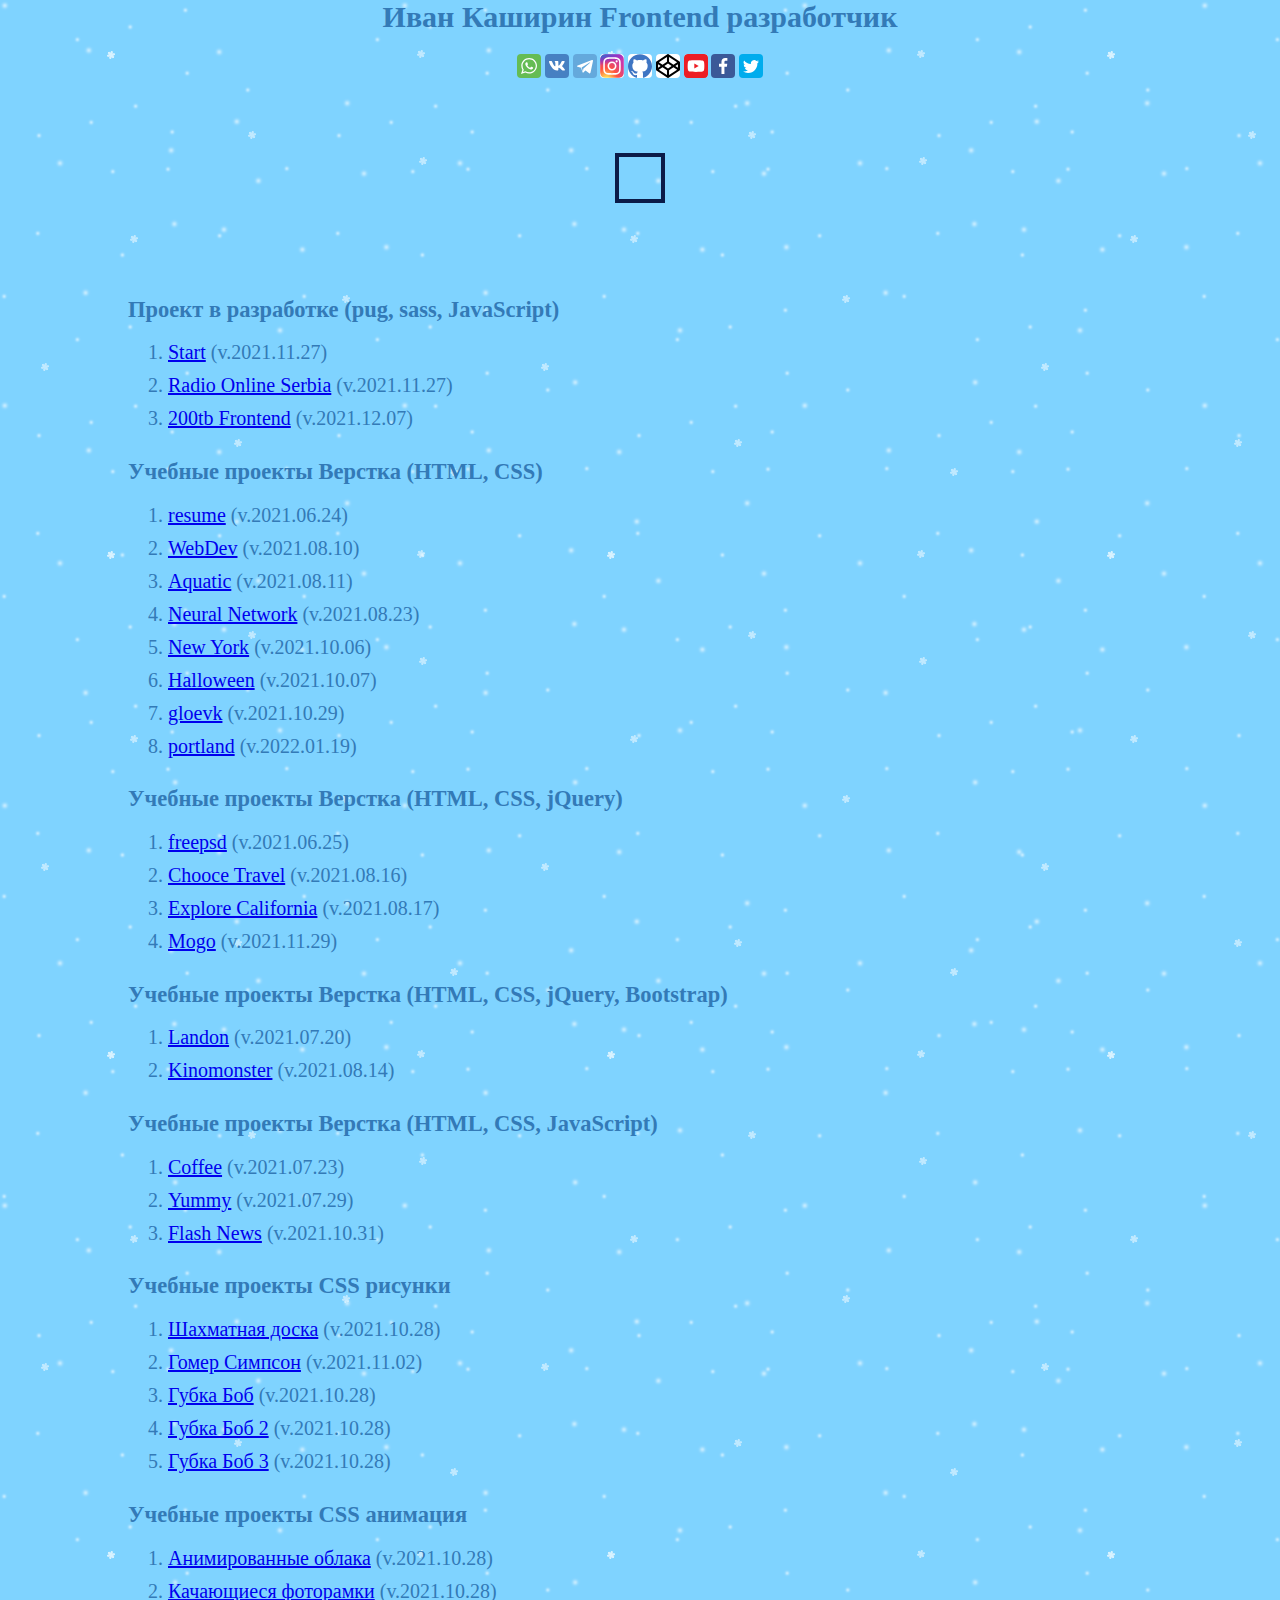
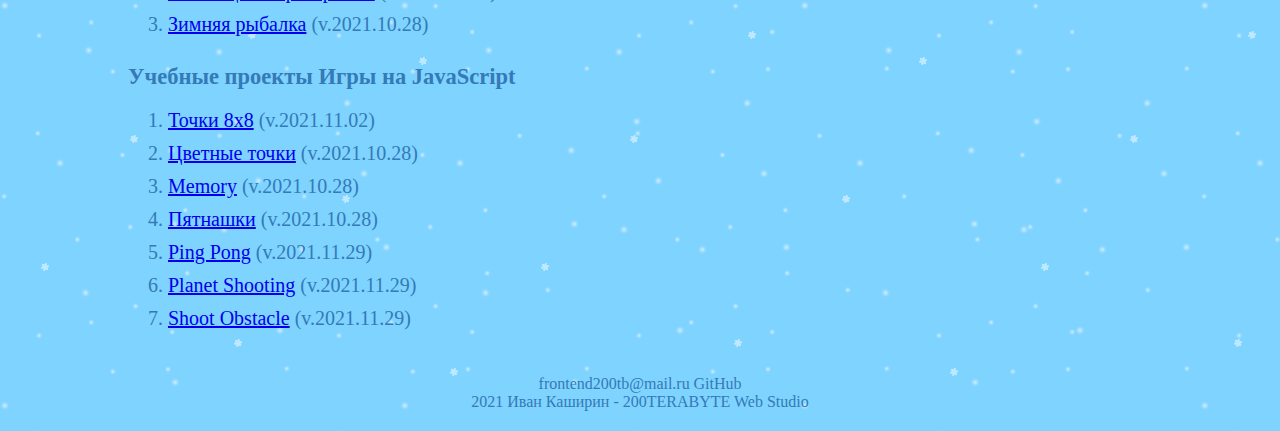
==== commit b40bd2e3: "feat: add link portland" ====
--- a/index.html
+++ b/index.html
@@ -83,6 +83,9 @@
             </li>
             <li><a href="https://frontend200tb.github.io/gloevk/" title="Проект gloevk на GitHub">gloevk</a>
               (v.2021.10.29)
+            </li>
+            <li><a href="https://frontend200tb.github.io/portland/" title="Проект portland на GitHub">portland</a>
+              (v.2022.01.19)
             </li>
           </ol>
           <h2>Учебные проекты Верстка (HTML, CSS, jQuery)</h2>
@@ -187,4 +190,4 @@
       
     </div>
   </body>
-</html>+</html>
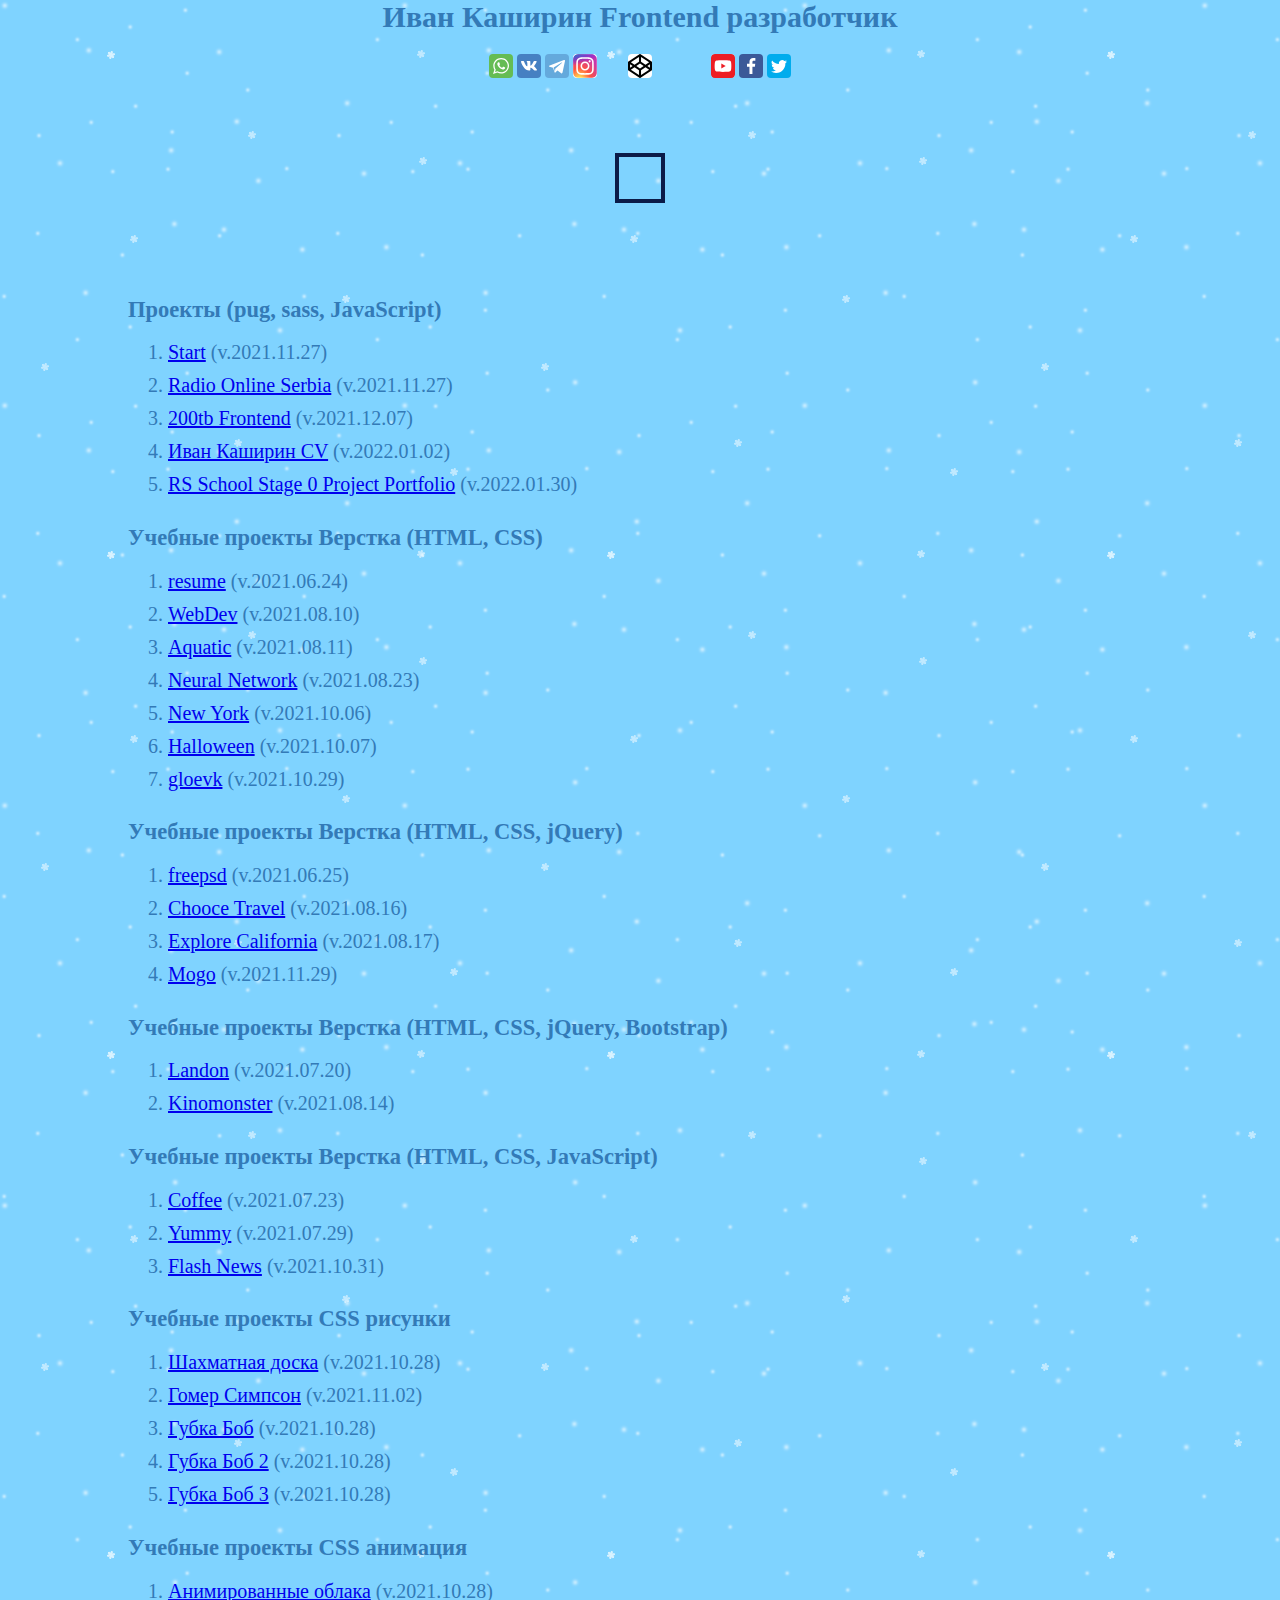
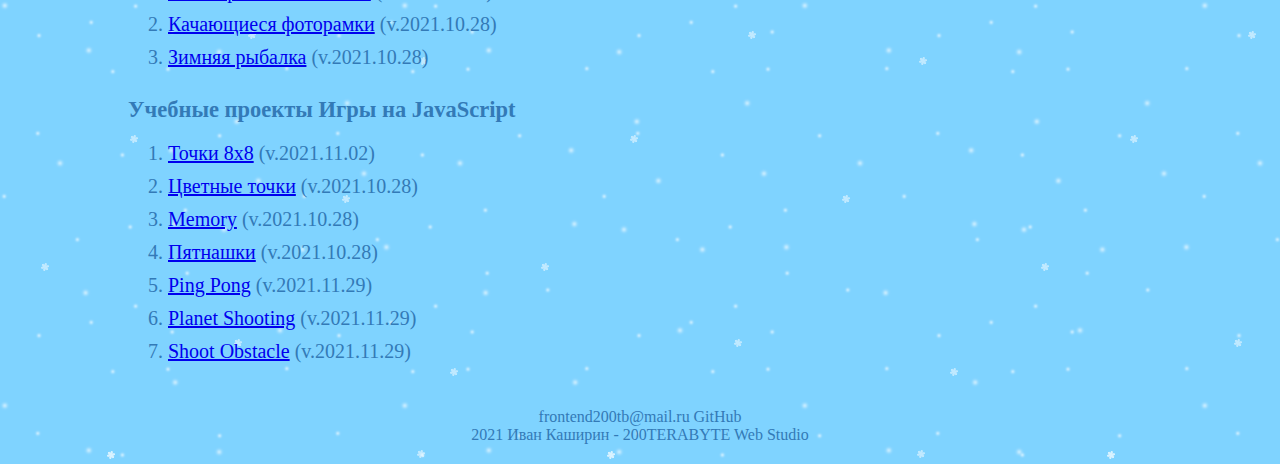
==== commit ed110251: "Add files via upload" ====
--- a/index.html
+++ b/index.html
@@ -27,8 +27,10 @@
             <a class="social__icon social__icon_vk" href="https://vk.com/benchpress250" title="ВКонтакте"></a>
             <a class="social__icon social__icon_tg" href="https://t.me/Frontend200tb" title="Telegram"></a>
             <a class="social__icon social__icon_ig" href="https://www.instagram.com/frontend200tb/" title="Instagram"></a>
-            <a class="social__icon social__icon_gh" href="https://github.com/frontend200tb" title="GitHub"></a>
+            <a class="social__icon social__icon_github" href="https://github.com/frontend200tb" title="GitHub"></a>
             <a class="social__icon social__icon_cp" href="https://codepen.io/ivan200tb/" title="Codepen"></a>
+            <a class="social__icon social__icon_cw" href="https://www.codewars.com/users/frontend200tb" title="Codewars"></a>
+            <a class="social__icon social__icon_replit" href="https://replit.com/@frontend200tb" title="Repl.it"></a>
             <a class="social__icon social__icon_yt" href="https://www.youtube.com/channel/UCxQkWhcXUes0CdxvJH3B7Ug" title="Youtube"></a>
             <a class="social__icon social__icon_fb" href="https://www.facebook.com/frontend200tb" title="Facebook"></a>
             <a class="social__icon social__icon_tw" href="https://twitter.com/frontend200tb" title="Twitter"></a>
@@ -46,7 +48,7 @@
       </div>
       <main class="content">
         <article class="project">
-          <h2>Проект в разработке (pug, sass, JavaScript)</h2>
+          <h2>Проекты (pug, sass, JavaScript)</h2>
           <ol>
             <li><a href="https://frontend200tb.github.io/start/" title="Вск мои проекты и учебная верстка">Start</a>
               <span>(v.2021.11.27)</span>
@@ -56,6 +58,12 @@
             </li>
             <li><a href="https://frontend200tb.github.io/200tb/" title="Мое обучение frontend разработке">200tb Frontend</a>
               <span>(v.2021.12.07)</span>
+            </li>
+            <li><a href="https://frontend200tb.github.io/rsschool-cv/" title="Портфолио">Иван Каширин CV</a>
+              <span>(v.2022.01.02)</span>
+            </li>
+            <li><a href="https://rolling-scopes-school.github.io/frontend200tb-JSFEPRESCHOOL/portfolio/" title="Портфолио">RS School Stage 0 Project Portfolio</a>
+              <span>(v.2022.01.30)</span>
             </li>
           </ol>
         </article>
@@ -83,9 +91,6 @@
             </li>
             <li><a href="https://frontend200tb.github.io/gloevk/" title="Проект gloevk на GitHub">gloevk</a>
               (v.2021.10.29)
-            </li>
-            <li><a href="https://frontend200tb.github.io/portland/" title="Проект portland на GitHub">portland</a>
-              (v.2022.01.19)
             </li>
           </ol>
           <h2>Учебные проекты Верстка (HTML, CSS, jQuery)</h2>
@@ -190,4 +195,4 @@
       
     </div>
   </body>
-</html>
+</html>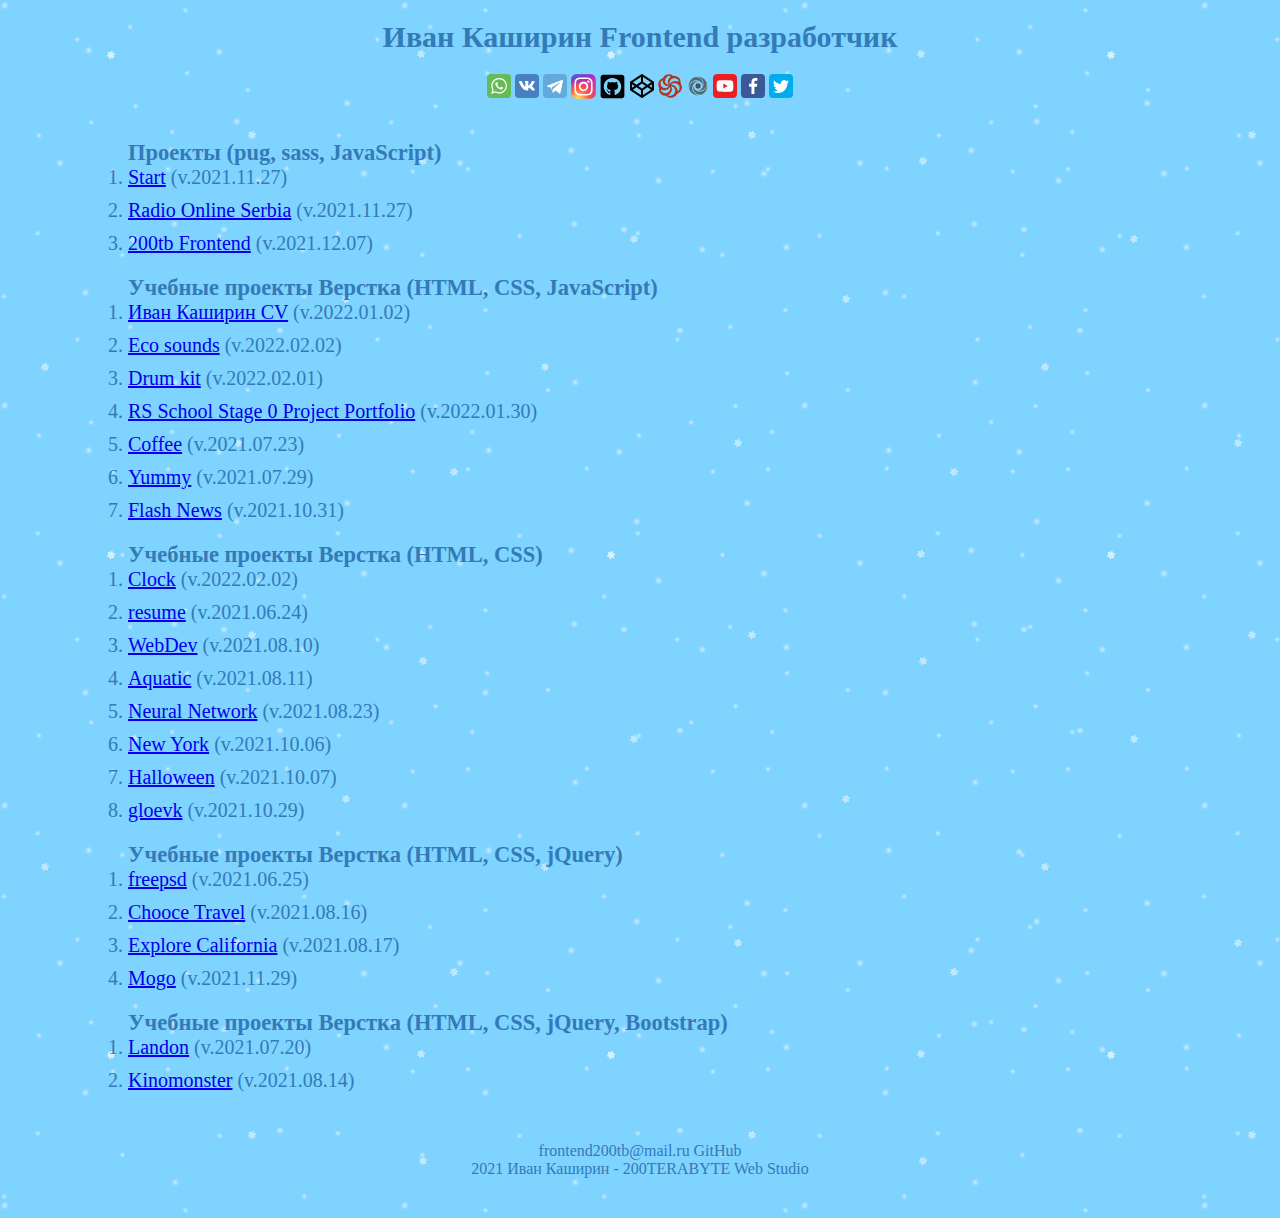
==== commit d89da5c4: "Add files via upload" ====
--- a/index.html
+++ b/index.html
@@ -39,13 +39,6 @@
         </div>
       </header>
       
-      <div class="loader1">
-        <div class="loader"><span></span>
-<span></span>
-<span></span>
-<span></span>
-        </div>
-      </div>
       <main class="content">
         <article class="project">
           <h2>Проекты (pug, sass, JavaScript)</h2>
@@ -59,18 +52,39 @@
             <li><a href="https://frontend200tb.github.io/200tb/" title="Мое обучение frontend разработке">200tb Frontend</a>
               <span>(v.2021.12.07)</span>
             </li>
-            <li><a href="https://frontend200tb.github.io/rsschool-cv/" title="Портфолио">Иван Каширин CV</a>
+          </ol>
+        </article>
+        
+        <article class="verstka">
+          <h2>Учебные проекты Верстка (HTML, CSS, JavaScript)</h2>
+          <ol>
+            <li><a href="https://frontend200tb.github.io/rsschool-cv/" title="cv">Иван Каширин CV</a>
               <span>(v.2022.01.02)</span>
+            </li>
+            <li><a href="https://rolling-scopes-school.github.io/frontend200tb-JSFEPRESCHOOL/eco-sounds/" title="eco sounds">Eco sounds</a>
+              <span>(v.2022.02.02)</span>
+            </li>
+            <li><a href="https://frontend200tb.github.io/js30drumkit/" title="drum kit">Drum kit</a>
+              <span>(v.2022.02.01)</span>
             </li>
             <li><a href="https://rolling-scopes-school.github.io/frontend200tb-JSFEPRESCHOOL/portfolio/" title="Портфолио">RS School Stage 0 Project Portfolio</a>
               <span>(v.2022.01.30)</span>
             </li>
+            <li><a href="https://frontend200tb.github.io/coffee/" title="Проект Coffee на GitHub">Coffee</a>
+              (v.2021.07.23)
+            </li>
+            <li><a href="https://frontend200tb.github.io/yummy/" title="Проект Yummy на GitHub">Yummy</a>
+              (v.2021.07.29)
+            </li>
+            <li><a href="https://frontend200tb.github.io/flashnews/" title="Проект FlashNews на GitHub">Flash News</a>
+              (v.2021.10.31)
+            </li>
           </ol>
-        </article>
-        
-        <article class="verstka">
           <h2>Учебные проекты Верстка (HTML, CSS)</h2>
           <ol>
+            <li><a href="https://frontend200tb.github.io/js30clock/" title="clock">Clock</a>
+              <span>(v.2022.02.02)</span>
+            </li>
             <li><a href="https://frontend200tb.github.io/resume/" title="Проект resume на GitHub">resume</a>
               (v.2021.06.24)
             </li>
@@ -117,72 +131,6 @@
               (v.2021.08.14)
             </li>
           </ol>
-          <h2>Учебные проекты Верстка (HTML, CSS, JavaScript)</h2>
-          <ol>
-            <li><a href="https://frontend200tb.github.io/coffee/" title="Проект Coffee на GitHub">Coffee</a>
-              (v.2021.07.23)
-            </li>
-            <li><a href="https://frontend200tb.github.io/yummy/" title="Проект Yummy на GitHub">Yummy</a>
-              (v.2021.07.29)
-            </li>
-            <li><a href="https://frontend200tb.github.io/flashnews/" title="Проект FlashNews на GitHub">Flash News</a>
-              (v.2021.10.31)
-            </li>
-          </ol>
-          <h2>Учебные проекты CSS рисунки</h2>
-          <ol>
-            <li><a href="https://high-hat-recapitula.000webhostapp.com/projectCSS/chessboard/chessboard.html">Шахматная доска</a>
-              (v.2021.10.28)
-            </li>
-            <li><a href="https://high-hat-recapitula.000webhostapp.com/projectCSS/simpson/simpson.html">Гомер Симпсон</a>
-              (v.2021.11.02)
-            </li>
-            <li><a href="https://high-hat-recapitula.000webhostapp.com/projectCSS/spongebob/spongebob.html">Губка Боб</a>
-              (v.2021.10.28)
-            </li>
-            <li><a href="https://high-hat-recapitula.000webhostapp.com/projectCSS/spongebob2/spongebob2.html">Губка Боб 2</a>
-              (v.2021.10.28)
-            </li>
-            <li><a href="https://high-hat-recapitula.000webhostapp.com/projectCSS/spongebob3/spongebob3.html">Губка Боб 3</a>
-              (v.2021.10.28)
-            </li>
-          </ol>
-          <h2>Учебные проекты CSS анимация</h2>
-          <ol>
-            <li><a href="https://high-hat-recapitula.000webhostapp.com/projectCSS/cloud/cloud.html">Анимированные облака</a>
-              (v.2021.10.28)
-            </li>
-            <li><a href="https://high-hat-recapitula.000webhostapp.com/projectCSS/foto/foto.html">Качающиеся фоторамки</a>
-              (v.2021.10.28)
-            </li>
-            <li><a href="https://high-hat-recapitula.000webhostapp.com/projectCSS/winter/winter.html">Зимняя рыбалка</a>
-              (v.2021.10.28)
-            </li>
-          </ol>
-          <h2>Учебные проекты Игры на JavaScript</h2>
-          <ol>
-            <li><a href="https://high-hat-recapitula.000webhostapp.com/jsGames/dots8/dots8.html">Точки 8x8</a>
-              (v.2021.11.02)
-            </li>
-            <li><a href="https://high-hat-recapitula.000webhostapp.com/jsGames/dotscolor/dotscolor.html">Цветные точки</a>
-              (v.2021.10.28)
-            </li>
-            <li><a href="https://high-hat-recapitula.000webhostapp.com/jsGames/memory/memory.html">Memory</a>
-              (v.2021.10.28)
-            </li>
-            <li><a href="https://high-hat-recapitula.000webhostapp.com/jsGames/puzzle15/puzzle15.html">Пятнашки</a>
-              (v.2021.10.28)
-            </li>
-            <li><a href="https://high-hat-recapitula.000webhostapp.com/jsGames/ping-pong/index.html">Ping Pong</a>
-              (v.2021.11.29)
-            </li>
-            <li><a href="https://high-hat-recapitula.000webhostapp.com/jsGames/planet-shooting/index.html">Planet Shooting</a>
-              (v.2021.11.29)
-            </li>
-            <li><a href="https://high-hat-recapitula.000webhostapp.com/jsGames/shoot-obstacle/index.html">Shoot Obstacle</a>
-              (v.2021.11.29)
-            </li>
-          </ol>
         </article>
       </main>
       
--- a/css/style.css
+++ b/css/style.css
@@ -1,16 +1,13 @@
 * {
   -webkit-box-sizing: border-box;
           box-sizing: border-box;
+  margin: 0;
+  padding: 0;
 }
 
 html {
   font-size: 15px;
   /* 1rem */
-}
-
-body {
-  margin: 0;
-  padding: 0;
 }
 
 li {
@@ -19,9 +16,10 @@
 }
 
 .page {
+  padding: 20px 0;
+  width: 100%;
+  color: #337AB7;
   background-color: #7FD3FF;
-  color: #337AB7;
-  width: 100%;
 }
 
 @media (max-width: 576px) {
@@ -60,6 +58,7 @@
 }
 
 .header__second-row {
+  padding: 20px;
   text-align: center;
 }
 
@@ -92,22 +91,31 @@
 }
 
 .social__icon_ig {
-  background-color: #fff;
+  width: 25px;
+  height: 25px;
   background-image: url("data:image/svg+xml,%3C%3Fxml version='1.0' encoding='UTF-8'%3F%3E%3Csvg xmlns='http://www.w3.org/2000/svg' viewBox='0 0 132 132' xmlns:xlink='http://www.w3.org/1999/xlink'%3E%3Cdefs%3E%3ClinearGradient id='b'%3E%3Cstop offset='0' stop-color='%233771c8'/%3E%3Cstop stop-color='%233771c8' offset='.128'/%3E%3Cstop offset='1' stop-color='%2360f' stop-opacity='0'/%3E%3C/linearGradient%3E%3ClinearGradient id='a'%3E%3Cstop offset='0' stop-color='%23fd5'/%3E%3Cstop offset='.1' stop-color='%23fd5'/%3E%3Cstop offset='.5' stop-color='%23ff543e'/%3E%3Cstop offset='1' stop-color='%23c837ab'/%3E%3C/linearGradient%3E%3CradialGradient id='c' cx='158.429' cy='578.088' r='65' xlink:href='%23a' gradientUnits='userSpaceOnUse' gradientTransform='matrix(0 -1.98198 1.8439 0 -1031.402 454.004)' fx='158.429' fy='578.088'/%3E%3CradialGradient id='d' cx='147.694' cy='473.455' r='65' xlink:href='%23b' gradientUnits='userSpaceOnUse' gradientTransform='matrix(.17394 .86872 -3.5818 .71718 1648.348 -458.493)' fx='147.694' fy='473.455'/%3E%3C/defs%3E%3Cpath fill='url(%23c)' d='M65.03 0C37.888 0 29.95.028 28.407.156c-5.57.463-9.036 1.34-12.812 3.22-2.91 1.445-5.205 3.12-7.47 5.468C4 13.126 1.5 18.394.595 24.656c-.44 3.04-.568 3.66-.594 19.188-.01 5.176 0 11.988 0 21.125 0 27.12.03 35.05.16 36.59.45 5.42 1.3 8.83 3.1 12.56 3.44 7.14 10.01 12.5 17.75 14.5 2.68.69 5.64 1.07 9.44 1.25 1.61.07 18.02.12 34.44.12 16.42 0 32.84-.02 34.41-.1 4.4-.207 6.955-.55 9.78-1.28 7.79-2.01 14.24-7.29 17.75-14.53 1.765-3.64 2.66-7.18 3.065-12.317.088-1.12.125-18.977.125-36.81 0-17.836-.04-35.66-.128-36.78-.41-5.22-1.305-8.73-3.127-12.44-1.495-3.037-3.155-5.305-5.565-7.624C116.9 4 111.64 1.5 105.372.596 102.335.157 101.73.027 86.19 0H65.03z' transform='translate(1.004 1)'/%3E%3Cpath fill='url(%23d)' d='M65.03 0C37.888 0 29.95.028 28.407.156c-5.57.463-9.036 1.34-12.812 3.22-2.91 1.445-5.205 3.12-7.47 5.468C4 13.126 1.5 18.394.595 24.656c-.44 3.04-.568 3.66-.594 19.188-.01 5.176 0 11.988 0 21.125 0 27.12.03 35.05.16 36.59.45 5.42 1.3 8.83 3.1 12.56 3.44 7.14 10.01 12.5 17.75 14.5 2.68.69 5.64 1.07 9.44 1.25 1.61.07 18.02.12 34.44.12 16.42 0 32.84-.02 34.41-.1 4.4-.207 6.955-.55 9.78-1.28 7.79-2.01 14.24-7.29 17.75-14.53 1.765-3.64 2.66-7.18 3.065-12.317.088-1.12.125-18.977.125-36.81 0-17.836-.04-35.66-.128-36.78-.41-5.22-1.305-8.73-3.127-12.44-1.495-3.037-3.155-5.305-5.565-7.624C116.9 4 111.64 1.5 105.372.596 102.335.157 101.73.027 86.19 0H65.03z' transform='translate(1.004 1)'/%3E%3Cpath fill='%23fff' d='M66.004 18c-13.036 0-14.672.057-19.792.29-5.11.234-8.598 1.043-11.65 2.23-3.157 1.226-5.835 2.866-8.503 5.535-2.67 2.668-4.31 5.346-5.54 8.502-1.19 3.053-2 6.542-2.23 11.65C18.06 51.327 18 52.964 18 66s.058 14.667.29 19.787c.235 5.11 1.044 8.598 2.23 11.65 1.227 3.157 2.867 5.835 5.536 8.503 2.667 2.67 5.345 4.314 8.5 5.54 3.054 1.187 6.543 1.996 11.652 2.23 5.12.233 6.755.29 19.79.29 13.037 0 14.668-.057 19.788-.29 5.11-.234 8.602-1.043 11.656-2.23 3.156-1.226 5.83-2.87 8.497-5.54 2.67-2.668 4.31-5.346 5.54-8.502 1.18-3.053 1.99-6.542 2.23-11.65.23-5.12.29-6.752.29-19.788 0-13.036-.06-14.672-.29-19.792-.24-5.11-1.05-8.598-2.23-11.65-1.23-3.157-2.87-5.835-5.54-8.503-2.67-2.67-5.34-4.31-8.5-5.535-3.06-1.187-6.55-1.996-11.66-2.23-5.12-.233-6.75-.29-19.79-.29zm-4.306 8.65c1.278-.002 2.704 0 4.306 0 12.816 0 14.335.046 19.396.276 4.68.214 7.22.996 8.912 1.653 2.24.87 3.837 1.91 5.516 3.59 1.68 1.68 2.72 3.28 3.592 5.52.657 1.69 1.44 4.23 1.653 8.91.23 5.06.28 6.58.28 19.39s-.05 14.33-.28 19.39c-.214 4.68-.996 7.22-1.653 8.91-.87 2.24-1.912 3.835-3.592 5.514-1.68 1.68-3.275 2.72-5.516 3.59-1.69.66-4.232 1.44-8.912 1.654-5.06.23-6.58.28-19.396.28-12.817 0-14.336-.05-19.396-.28-4.68-.216-7.22-.998-8.913-1.655-2.24-.87-3.84-1.91-5.52-3.59-1.68-1.68-2.72-3.276-3.592-5.517-.657-1.69-1.44-4.23-1.653-8.91-.23-5.06-.276-6.58-.276-19.398s.046-14.33.276-19.39c.214-4.68.996-7.22 1.653-8.912.87-2.24 1.912-3.84 3.592-5.52 1.68-1.68 3.28-2.72 5.52-3.592 1.692-.66 4.233-1.44 8.913-1.655 4.428-.2 6.144-.26 15.09-.27zm29.928 7.97c-3.18 0-5.76 2.577-5.76 5.758 0 3.18 2.58 5.76 5.76 5.76 3.18 0 5.76-2.58 5.76-5.76 0-3.18-2.58-5.76-5.76-5.76zm-25.622 6.73c-13.613 0-24.65 11.037-24.65 24.65 0 13.613 11.037 24.645 24.65 24.645C79.617 90.645 90.65 79.613 90.65 66S79.616 41.35 66.003 41.35zm0 8.65c8.836 0 16 7.163 16 16 0 8.836-7.164 16-16 16-8.837 0-16-7.164-16-16 0-8.837 7.163-16 16-16z'/%3E%3C/svg%3E");
 }
 
-.social__icon_gh {
-  background-color: #fff;
-  background-image: url("data:image/svg+xml,%3C%3Fxml version='1.0' %3F%3E%3C!DOCTYPE svg PUBLIC '-//W3C//DTD SVG 1.1//EN' 'http://www.w3.org/Graphics/SVG/1.1/DTD/svg11.dtd'%3E%3Csvg enable-background='new 0 0 128 128' id='Social_Icons' version='1.1' viewBox='0 0 128 128' xml:space='preserve' xmlns='http://www.w3.org/2000/svg' xmlns:xlink='http://www.w3.org/1999/xlink'%3E%3Cg id='_x31__stroke'%3E%3Cg id='Github_1_'%3E%3Crect clip-rule='evenodd' fill='none' fill-rule='evenodd' height='128' width='128'/%3E%3Cpath clip-rule='evenodd' d='M63.996,1.333C28.656,1.333,0,30.099,0,65.591 c0,28.384,18.336,52.467,43.772,60.965c3.2,0.59,4.368-1.394,4.368-3.096c0-1.526-0.056-5.566-0.088-10.927 c-17.804,3.883-21.56-8.614-21.56-8.614c-2.908-7.421-7.104-9.397-7.104-9.397c-5.812-3.988,0.44-3.907,0.44-3.907 c6.42,0.454,9.8,6.622,9.8,6.622c5.712,9.819,14.98,6.984,18.628,5.337c0.58-4.152,2.236-6.984,4.064-8.59 c-14.212-1.622-29.152-7.132-29.152-31.753c0-7.016,2.492-12.75,6.588-17.244c-0.66-1.626-2.856-8.156,0.624-17.003 c0,0,5.376-1.727,17.6,6.586c5.108-1.426,10.58-2.136,16.024-2.165c5.436,0.028,10.912,0.739,16.024,2.165 c12.216-8.313,17.58-6.586,17.58-6.586c3.492,8.847,1.296,15.377,0.636,17.003c4.104,4.494,6.58,10.228,6.58,17.244 c0,24.681-14.964,30.115-29.22,31.705c2.296,1.984,4.344,5.903,4.344,11.899c0,8.59-0.08,15.517-0.08,17.626 c0,1.719,1.152,3.719,4.4,3.088C109.68,118.034,128,93.967,128,65.591C128,30.099,99.344,1.333,63.996,1.333' fill='%233E75C3' fill-rule='evenodd' id='Github'/%3E%3C/g%3E%3C/g%3E%3C/svg%3E");
+.social__icon_github {
+  margin-top: -1px;
+  width: 27px;
+  height: 27px;
+  background-image: url("data:image/svg+xml,%3C%3Fxml version='1.0' encoding='utf-8'%3F%3E%3C!-- Generator: Adobe Illustrator 22.1.0, SVG Export Plug-In . SVG Version: 6.00 Build 0) --%3E%3Csvg version='1.1' id='Layer_1' xmlns='http://www.w3.org/2000/svg' xmlns:xlink='http://www.w3.org/1999/xlink' x='0px' y='0px' viewBox='0 0 512 512' style='enable-background:new 0 0 512 512;' xml:space='preserve'%3E%3Cg%3E%3Cpath d='M432.8,31H79.2C52.6,31,31,52.6,31,79.2v353.6c0,26.6,21.6,48.2,48.2,48.2h353.6c26.6,0,48.2-21.6,48.2-48.2V79.2 C481,52.6,459.4,31,432.8,31z M309.5,416.4c-8.4,1.5-11.6-3.7-11.6-8c0-5.4,0.2-33.1,0.2-55.5c0-15.7-5.2-25.6-11.4-30.8 c37.2-4.1,76.3-9.2,76.3-73.4c0-18.3-6.5-27.4-17.2-39.2c1.7-4.3,7.4-22.1-1.7-45.2c-14-4.3-45.9,18-45.9,18 c-13.3-3.7-27.6-5.6-41.8-5.6c-14.2,0-28.5,1.9-41.8,5.6c0,0-31.9-22.3-45.9-18c-9.1,23-3.5,40.8-1.7,45.2 c-10.6,11.8-15.7,20.9-15.7,39.2c0,63.9,37.5,69.3,74.6,73.4c-4.8,4.3-9.1,11.8-10.6,22.4c-9.5,4.3-34,11.8-48.5-14 c-9.1-15.9-25.6-17.2-25.6-17.2c-16.3-0.2-1.1,10.2-1.1,10.2c10.8,5,18.5,24.3,18.5,24.3c9.7,29.8,56.4,19.8,56.4,19.8 c0,14,0.2,36.7,0.2,40.8c0,4.3-3,9.5-11.6,8c-66.3-22.2-112.7-85.3-112.7-159c0-92.2,70.5-162.2,162.7-162.2s166.9,70,166.9,162.2 C420.8,331.1,375.8,394.3,309.5,416.4z M211,355c-1.9,0.4-3.7-0.4-3.9-1.7c-0.2-1.5,1.1-2.8,3-3.2c1.9-0.2,3.7,0.6,3.9,1.9 C214.3,353.3,213,354.6,211,355L211,355z M201.5,354.1c0,1.3-1.5,2.4-3.5,2.4c-2.2,0.2-3.7-0.9-3.7-2.4c0-1.3,1.5-2.4,3.5-2.4 C199.6,351.5,201.5,352.6,201.5,354.1z M187.7,353c-0.4,1.3-2.4,1.9-4.1,1.3c-1.9-0.4-3.2-1.9-2.8-3.2c0.4-1.3,2.4-1.9,4.1-1.5 C186.9,350.2,188.2,351.7,187.7,353L187.7,353z M175.3,347.6c-0.9,1.1-2.8,0.9-4.3-0.6c-1.5-1.3-1.9-3.2-0.9-4.1 c0.9-1.1,2.8-0.9,4.3,0.6C175.7,344.8,176.2,346.8,175.3,347.6z M166.2,338.5c-0.9,0.6-2.6,0-3.7-1.5c-1.1-1.5-1.1-3.2,0-3.9 c1.1-0.9,2.8-0.2,3.7,1.3C167.3,335.9,167.3,337.7,166.2,338.5z M159.7,328.7c-0.9,0.9-2.4,0.4-3.5-0.6c-1.1-1.3-1.3-2.8-0.4-3.5 c0.9-0.9,2.4-0.4,3.5,0.6C160.4,326.5,160.6,328,159.7,328.7z M152.9,321.3c-0.4,0.9-1.7,1.1-2.8,0.4c-1.3-0.6-1.9-1.7-1.5-2.6 c0.4-0.6,1.5-0.9,2.8-0.4C152.7,319.4,153.3,320.5,152.9,321.3z'/%3E%3C/g%3E%3C/svg%3E%0A");
 }
 
 .social__icon_cp {
-  background-color: #fff;
   background-image: url("data:image/svg+xml,%3Csvg aria-hidden='true' focusable='false' data-prefix='fab' data-icon='codepen' class='svg-inline--fa fa-codepen fa-w-16' role='img' xmlns='http://www.w3.org/2000/svg' viewBox='0 0 512 512'%3E%3Cpath fill='currentColor' d='M502.285 159.704l-234-156c-7.987-4.915-16.511-4.96-24.571 0l-234 156C3.714 163.703 0 170.847 0 177.989v155.999c0 7.143 3.714 14.286 9.715 18.286l234 156.022c7.987 4.915 16.511 4.96 24.571 0l234-156.022c6-3.999 9.715-11.143 9.715-18.286V177.989c-.001-7.142-3.715-14.286-9.716-18.285zM278 63.131l172.286 114.858-76.857 51.429L278 165.703V63.131zm-44 0v102.572l-95.429 63.715-76.857-51.429L234 63.131zM44 219.132l55.143 36.857L44 292.846v-73.714zm190 229.715L61.714 333.989l76.857-51.429L234 346.275v102.572zm22-140.858l-77.715-52 77.715-52 77.715 52-77.715 52zm22 140.858V346.275l95.429-63.715 76.857 51.429L278 448.847zm190-156.001l-55.143-36.857L468 219.132v73.714z'%3E%3C/path%3E%3C/svg%3E");
 }
 
+.social__icon_cw {
+  background-image: url("data:image/svg+xml,%3Csvg width='24px' height='24px' viewBox='0 0 24 24' role='img' xmlns='http://www.w3.org/2000/svg'%3E%3Ctitle%3ECodewars icon%3C/title%3E%3Cpath fill='%23b1361e' d='M.76 12.2l-.08-.04c-.18-.1-.32-.25-.42-.44-.14-.26-.2-.5-.2-.75l.02-.13c0-.2.05-.38.14-.55l.08-.15c.04-.08.1-.15.15-.22.06-.07.07-.16.05-.24l-.05-.16c-.06-.2-.1-.4-.1-.6L.32 8.8c0-.22.06-.44.2-.6l.1-.13c.07-.1.18-.16.3-.2.1-.03.17-.13.18-.25l.02-.34c0-.27.13-.52.33-.7l.24-.18c.05-.05.1-.1.14-.18.05-.06.06-.14.05-.2-.02-.1 0-.13.05-.14.16.06.26.04.33-.04l.13-.17.36-.4c.1-.1.14-.28.08-.42l-.12-.26c-.02-.06 0-.13.05-.15.13 0 .22.05.26.13l.04.07c.06.12.2.18.3.13.22-.08.4-.1.57-.1h.32c.22 0 .4-.15.44-.38.04-.28.14-.5.28-.65.15-.17.32-.3.52-.4.26-.14.42-.34.47-.6.07-.32.24-.55.47-.7l.76-.43.22-.13c.13-.08.25-.18.35-.3l.2-.24c.1-.1.2-.17.32-.2.1-.03.24-.05.36-.04l.4.03c.2 0 .36.05.52.12l.1.05c.1.04.2.02.25-.05L10 .7l.43-.45c.1-.1.22-.14.35-.12.13.02.26.07.38.13.18.1.33.14.5.14h.1c.22 0 .44.03.66.08l.15.04c.15.04.3-.02.4-.14.03-.05.1-.06.14-.02.03.02.04.04.05.07.02.2.14.35.3.4l.16.05c.17.05.32.16.42.3.1.15.22.3.36.4l.1.1c.1.1.24.14.38.13h.59c.24 0 .47.04.7.14.22.1.45.12.66.04.22-.07.45-.1.68-.07l.43.07c.2.02.4.12.52.27l.05.05c.1.1.2.23.3.37.06.13.2.2.34.2h.62c.15 0 .3.03.42.1.13.1.24.2.34.3l.1.13c.12.14.18.33.17.53 0 .16.12.3.28.3l.2.02c.14 0 .26.1.33.23l.1.2.26.58c.04.1.05.2.04.28 0 .1.03.18.1.22l.1.07c.13.1.2.25.18.42l-.07.47-.02.2c-.02.1.03.23.12.3.15.1.22.23.23.38v.2c0 .1-.02.22-.1.3-.06.08-.1.18-.1.3l.03.23c0 .16.1.3.2.4.14.1.22.26.24.42.04.25.05.45.05.65v.23c0 .08 0 .16.03.24.02.07.07.14.13.18l.2.15c.2.13.34.3.42.53.1.22.13.45.13.68v.08c0 .18-.02.37-.08.54-.05.18-.04.35.03.5.08.14.13.3.15.47.04.2.02.4-.05.56l-.02.07c-.05.12-.13.23-.23.32-.1.1-.2.16-.26.23-.06.06-.1.16-.07.25l.03.14c.05.2.05.4 0 .58v.08c-.04.15-.1.28-.16.4-.07.13-.17.23-.3.3l-.15.1c-.07.04-.12.13-.12.22 0 .1-.04.2-.1.26l-.15.2c-.1.13-.23.24-.37.3-.14.1-.26.2-.35.3-.1.12-.18.26-.22.4-.04.18-.18.28-.33.28h-.54c-.14 0-.27.1-.33.22-.07.16-.14.27-.23.37-.1.1-.16.22-.2.36-.02.12-.12.2-.22.16-.13-.06-.26 0-.32.1-.12.2-.24.35-.37.48l-.07.06c-.13.1-.3.18-.45.18-.18 0-.27.08-.3.2-.03.1-.05.23-.06.34-.02.12-.06.23-.1.33l-.05.06c-.1.15-.18.3-.28.43l-.04.06c-.13.17-.3.3-.5.35-.24.08-.45.1-.66.1h-.14c-.1 0-.2.06-.27.16l-.06.1-.06.12-.13.22c-.1.18-.25.3-.45.36-.2.05-.43.07-.64.06l-.16-.02c-.14 0-.27-.04-.4-.1-.1-.04-.24 0-.3.1-.1.14-.22.22-.35.26l-.3.1c-.2.05-.42.05-.63 0l-.16-.05c-.1 0-.2-.05-.28-.1-.1-.05-.2-.07-.3-.06l-.13.02c-.2.02-.38 0-.56-.05l-.27-.06c-.12-.04-.23-.12-.3-.23-.05-.1-.16-.18-.3-.2H9.9c-.2-.03-.38-.1-.5-.25L9 22.5l-.14-.12-.22-.16-.13-.1c-.15-.1-.33-.18-.52-.2l-.6-.1c-.06 0-.1-.02-.16-.03L7 21.74c-.1-.02-.2-.1-.27-.2-.06-.1-.17-.14-.27-.1-.2.08-.36.1-.52.13H5.8c-.26.02-.5-.02-.74-.13-.24-.1-.4-.25-.55-.44-.12-.17-.3-.3-.52-.34l-.28-.06c-.2-.04-.4-.12-.58-.24-.2-.14-.3-.27-.38-.43-.08-.15-.13-.32-.14-.5v-.08c-.02-.2-.16-.38-.35-.43-.23-.07-.4-.17-.55-.3-.14-.13-.22-.32-.22-.52l.02-.44c0-.17-.05-.32-.17-.43-.12-.12-.2-.27-.2-.43l-.03-.36c-.02-.26-.07-.52-.13-.78-.06-.23.03-.46.22-.57l.07-.05c.1-.07.14-.2.08-.32l-.08-.1c-.1-.1-.2-.17-.3-.2-.08-.02-.1-.1-.1-.15l.1-.12c.06-.07.05-.18 0-.24-.08-.08-.12-.18-.13-.28l-.02-.7c0-.14.02-.28.06-.42.04-.12 0-.26-.12-.32zm9.9-1.32c.07-.07.06-.2 0-.25-.1-.08-.17-.17-.23-.27l-.1-.16c-.07-.13-.16-.24-.26-.34l-.02-.02c-.1-.08-.17-.18-.23-.3-.05-.1-.05-.2 0-.3l.06-.1c.06-.1.1-.24.1-.36v-.04c0-.1-.04-.2-.1-.3-.04-.08-.08-.18-.1-.28V8.1c-.03-.12 0-.25.08-.35.08-.13.14-.25.17-.4v-.02c.04-.1.02-.23-.04-.33s-.08-.2-.04-.32l.07-.2c.06-.18.15-.34.27-.48l.14-.15.1-.12.06-.06c.06-.06.07-.16.02-.24-.05-.1-.08-.2-.06-.3l.02-.14c.03-.2.1-.4.23-.56l.04-.04c.15-.2.34-.33.56-.4l.27-.1c.12-.04.2-.17.2-.3 0-.16.05-.3.14-.43l.05-.05c.1-.17.22-.34.3-.52l.07-.13c.02-.03.03-.07.03-.1 0-.17-.1-.32-.26-.33L11.76 2c-.25-.02-.5 0-.74 0l-.85.1c-.13 0-.23.1-.24.24 0 .14-.1.26-.22.3l-.36.1-.1.03-.3.1c-.22.07-.4.23-.5.45l-.08.13c-.1.22-.27.4-.48.53-.2.13-.3.34-.32.58v.1c-.02.2-.08.4-.2.54l-.05.08c-.08.1-.1.23-.05.34.05.12.08.25.07.38v.53c0 .14-.1.26-.2.3-.14.05-.23.16-.27.3l-.05.2c-.04.2.03.4.2.52.16.12.26.3.3.52v.18c.03.2.14.4.32.5.18.12.32.3.4.5l.05.16c.08.22.26.35.46.37h.06c.18 0 .34.1.44.26.1.16.26.27.44.3l.28.08c.17.05.33.14.46.27l.02.02c.1.08.26.07.35-.04l.07-.08zm1.14-.92c.1.06.2.03.24-.06l.03-.05c.07-.14.16-.28.26-.4l.2-.3c.03 0 .04-.02.05-.04l.24-.32c.1-.1.22-.17.36-.17.13 0 .24-.07.3-.2.04-.14.1-.27.22-.38l.05-.06c.1-.1.2-.15.3-.2.13-.02.25-.04.37-.04h.3c.12 0 .22-.05.28-.15.06-.1.15-.17.25-.22l.1-.04c.16-.07.34-.12.52-.14l.2-.02c.12 0 .25 0 .37.07.1.07.23.06.33-.02l.07-.04c.15-.1.32-.18.5-.2h.02c.2-.04.38-.04.58-.03h.1c.2.03.37.1.5.25l.03.04c.1.1.26.18.4.18h.17c.05 0 .1-.02.13-.07.03-.03.08-.06.13-.06h.1c.14 0 .27.04.4.08l.17.07c.16.05.33.1.5.12h.12c.08 0 .13-.05.13-.12 0-.1-.02-.2-.07-.28L20.68 7c-.08-.13-.14-.27-.2-.4l-.02-.05c-.05-.1-.05-.2 0-.3V6.2c.02-.08-.02-.17-.1-.2L20.28 6c-.16-.05-.3-.14-.4-.27l-.1-.1c-.1-.1-.16-.25-.2-.4-.05-.13-.16-.23-.3-.23h-.42c-.15-.02-.28-.1-.37-.22l-.04-.05c-.07-.1-.13-.22-.17-.34-.05-.1-.16-.16-.26-.13l-.12.04c-.2.07-.4.1-.6.08l-.16-.02c-.17 0-.33-.07-.46-.17l-.1-.07c-.08-.06-.16-.1-.25-.14-.1-.04-.18-.02-.24.05l-.05.06c-.1.1-.24.18-.38.2l-.54.03c-.1 0-.2.05-.27.12-.08.07-.17.12-.27.14h-.02c-.1 0-.2.07-.3.14v.02c-.1.1-.23.15-.36.15l-.04.02c-.12 0-.24 0-.36.03h-.12c-.17.03-.3.17-.34.35l-.04.23c-.03.16-.1.3-.2.43-.1.12-.22.2-.37.2h-.15-.02c-.1.02-.2.13-.18.25.02.17 0 .32-.03.47l-.04.17c-.04.15-.14.27-.27.32l-.06.03h-.02c-.06.04-.1.13-.05.2.06.1.08.2.07.3l-.03.32c0 .12-.05.23-.1.33-.06.1-.06.2-.02.3l.1.22c.05.1.06.2.03.32-.03.1-.05.2-.04.3 0 .1.06.2.14.24l.02.02zm7.9 7.23c.1.1.25.14.37.06l.2-.13c.1-.07.18-.17.22-.3v-.02l.1-.3.06-.1.04-.1.04-.07c.04-.08.1-.14.2-.17l.04-.02c.08-.02.13-.1.13-.18 0-.1.05-.18.1-.25l.08-.07.2-.26v-.02c.06-.08.1-.17.12-.27.02-.1 0-.2-.04-.3l-.02-.04c-.04-.1-.06-.17-.07-.26l-.03-.28-.03-.3c0-.1.04-.2.1-.3.07-.08.12-.18.16-.28v-.04l.02-.02c.02-.1-.03-.2-.12-.2-.1-.05-.2-.13-.23-.25l-.03-.06c-.05-.18-.08-.36-.08-.54l.02-.5v-.03c0-.17-.14-.3-.3-.3h-.02c-.2 0-.36-.06-.5-.2l-.08-.1-.2-.23-.26-.3c-.1-.14-.2-.26-.33-.38-.1-.1-.25-.2-.4-.22l-.2-.03c-.1-.02-.23-.07-.34-.14-.08-.06-.2-.04-.28.04l-.13.14-.06.04c-.07.02-.14-.02-.17-.1-.04-.12-.04-.26.02-.38v-.06c0-.07-.06-.12-.12-.1h-.16c-.18 0-.36-.02-.53-.1l-.1-.04c-.1-.05-.22-.08-.33-.08-.1 0-.2.02-.3.08l-.04.03c-.12.08-.26.12-.4.13h-.33c-.15 0-.3.05-.4.13-.13.08-.27.13-.42.16l-.27.04c-.12.03-.25.08-.36.17-.1.1-.24.16-.37.2l-.05.02c-.16.05-.3.15-.4.3l-.12.12c-.07.1-.07.22 0 .32.06.1.18.13.3.1l.15-.06c.08-.03.17 0 .24.04.06.05.15.08.24.07l.25-.03c.14 0 .28 0 .42.04.15.05.28.1.4.2s.25.14.4.16c.15.02.3.05.44.1l.1.02c.1.03.18.1.24.2.05.08.1.2.1.3v.03c0 .12.1.2.2.2h.06c.16 0 .33.02.5.07l.07.03c.1.04.2.1.27.2.08.1.13.2.16.3l.03.14c.03.15.04.3.04.46v.05c0 .1.07.2.18.24.1.02.22.06.33.12l.05.02c.13.08.26.18.36.3l.05.07c.13.15.2.34.2.53v.07c0 .15-.03.3-.08.44-.04.12 0 .26.13.3l.07.05c.15.06.28.17.38.3.1.15.14.32.14.5v.3c-.02.1-.05.18-.1.25s-.05.17 0 .24l.06.1zm-6.4-5.12h-.02c-.04 0-.06.05-.05.1l.04.2c.04.16.06.32.08.48.02.16.1.3.22.4h.04c.15.12.24.3.25.48v.5c-.02.1 0 .2.06.28l.05.05c.1.12.14.26.15.4l.03.55c0 .13-.08.24-.2.26l-.1.02c-.07 0-.1.08-.1.15 0 .08.03.17.06.25v.02c.03.1.04.2.03.3l-.04.27c-.04.2-.1.38-.2.56l-.07.12c-.05.1-.12.16-.2.2-.1.04-.17.12-.2.22l-.08.36c-.05.2-.14.4-.26.6h-.02c-.12.16-.27.3-.45.4l-.12.08-.3.15c-.1.04-.16.13-.18.24l-.05.33c-.03.2-.1.37-.24.5l-.13.15-.15.15L11 21c-.12.14-.3.2-.5.17l-.36-.07-.33-.04h-.09c-.04.04-.05.1-.02.16.07.12.18.2.3.2l.22.04c.1 0 .22.05.32.1.1.07.2.12.32.15h.02c.13.05.27.06.4.05l.15-.02c.17-.02.33 0 .47.06l.12.04c.05.02.13 0 .18-.05.06-.06.12-.1.2-.13l.08-.02c.13-.04.26-.06.4-.06h.08c.12 0 .23.02.33.08l.04.02c.07.03.15 0 .2-.06.03-.07.1-.14.17-.2l.25-.17.16-.1.08-.05c.1-.07.24-.1.36-.1l.36-.03c.14-.02.26-.12.3-.26.04-.15.1-.3.2-.43s.2-.24.3-.34c.13-.1.26-.15.4-.16h.08c.16-.03.28-.18.27-.34v-.02V18.77c.02-.1.06-.23.12-.33l.2-.3.08-.1c.06-.05.1-.12.17-.2l.1-.13c.06-.1.06-.23-.02-.32-.1-.1-.15-.24-.17-.38v-.04c-.02-.16-.02-.33.03-.5v-.05c.05-.13.12-.26.2-.38.08-.1.07-.24-.03-.32l-.17-.15c-.14-.12-.22-.3-.24-.48l-.02-.2c0-.06 0-.13-.02-.2l-.02-.15c-.02-.17-.12-.3-.26-.4l-.07-.02c-.1-.06-.2-.15-.28-.27-.08-.1-.12-.24-.15-.38l-.03-.17c0-.06-.04-.1-.1-.13l-.16-.05-.32-.1c-.1-.02-.2-.1-.27-.17h-.02c-.06-.08-.16-.08-.22-.02l-.1.1c-.02.03-.04.04-.07.03-.06 0-.1-.05-.08-.1.02-.16-.04-.32-.17-.42l-.13-.1-.3-.2c-.08-.03-.2 0-.24.1l-.04.06c0 .02-.03.03-.04.04-.04 0-.1 0-.1-.05l-.03-.05c-.03-.06-.1-.1-.16-.12zm-1.2 1l-.05-.05c-.05-.04-.1-.03-.15.02-.07.12-.13.25-.16.38v.02c-.03.13-.15.22-.27.2h-.1-.02c-.14 0-.25.12-.25.26 0 .18-.06.36-.17.5l-.06.06c-.1.13-.25.22-.4.27l-.08.02c-.1.03-.18.1-.2.22 0 .1-.06.2-.14.28l-.1.08c-.12.13-.3.2-.48.22l-.5.05c-.16 0-.3.1-.4.25-.1.15-.25.25-.4.27l-.22.02c-.16.02-.33.02-.5-.02l-.1-.02-.27-.07c-.1-.03-.18 0-.24.07l-.1.13c-.13.15-.32.22-.5.2l-.65-.08c-.1 0-.18-.05-.27-.1-.1-.06-.17-.13-.24-.2l-.25-.3c-.03-.02-.08-.03-.13-.02l-.14.06-.56.14c-.1.03-.23 0-.33-.06-.1-.08-.22-.1-.34-.1H3.2c-.12.03-.2.16-.16.28l.04.2c.03.1.02.22-.03.32s-.04.2.03.3l.06.08c.08.12.2.22.3.32.1.1.2.2.28.33l.15.27c.08.14.2.22.36.22.15 0 .3.05.42.15l.3.28c.08.07.2.08.28.02l.05-.02c.06 0 .1.04.1.1v.05c0 .13.1.25.23.3l.45.1c.16.05.32.1.47.2h.08c.08 0 .15-.07.14-.16v-.35c0-.1.04-.2.12-.24l.05-.02c.05.02.1.06.08.1v.17c0 .13.04.25.13.34.1.1.23.12.34.08.12-.05.24-.06.37-.05l.37.02c.18.02.35 0 .5-.07.18-.06.33-.14.47-.25l.06-.04.3-.27c.1-.1.23-.15.35-.15h.4c.2-.02.38-.2.4-.4l.04-.2c0-.13.06-.25.15-.35.1-.1.2-.16.3-.2l.12-.05c.17-.07.3-.22.36-.4l.06-.24c.05-.2.15-.4.3-.53l.02-.02c.12-.1.14-.3.06-.44l-.03-.07c-.07-.1-.08-.25-.03-.38.05-.14.1-.26.18-.38l.1-.14c.04-.08.04-.2-.02-.27-.06-.08-.1-.18-.1-.28l-.02-.14v-.34c.02-.1 0-.23-.03-.33l-.04-.12zm-1.43-.76v-.03c0-.1-.06-.16-.14-.16h-.26c-.1.02-.2.02-.28 0h-.45c-.23 0-.45-.04-.67-.1l-.24-.06-.2-.06-.45-.15c-.24-.07-.42-.23-.53-.45l-.05-.1c-.07-.15-.22-.23-.37-.2-.17 0-.34 0-.5-.08l-.12-.05c-.23-.1-.4-.3-.4-.57l-.04-.27c-.03-.14-.12-.27-.24-.32-.14-.06-.27-.14-.4-.23l-.05-.03c-.15-.12-.28-.28-.35-.47l-.02-.06c-.05-.16-.06-.33-.02-.5l.02-.06c.04-.13.05-.26.05-.4 0-.12-.05-.24-.14-.33l-.14-.13c-.16-.13-.26-.32-.27-.53-.02-.22-.02-.43.02-.64V6.3v-.03c0-.12-.1-.2-.2-.2H4.2c-.13 0-.24.08-.3.2-.05.14-.13.25-.22.36l-.04.05-.2.2-.1.1c-.1.1-.16.25-.18.4-.02.15-.06.3-.12.44l-.02.05c-.05.12-.13.23-.23.3-.1.08-.17.2-.17.32l-.02.46c0 .2-.03.4-.1.6l-.02.08c-.05.13 0 .27.12.33l.42.18.04.02c.03 0 .04.02.05.05.03.04 0 .1-.03.1l-.1.05c-.06.02-.1.08-.12.15l-.02.1v.02l-.1.56c-.02.08-.02.17-.02.26 0 .08.05.15.12.18l.22.1c.1.06.22.13.3.2l.1.08c.03.04.08.08.12.1l.04.04c.07.06.12.14.14.23l.1.45c0 .12.1.22.2.25l.16.05s.03 0 .05.02l.2.06c.16.05.3.14.42.26.12.1.24.23.34.37l.04.04c.08.1.2.15.32.12s.25-.04.38-.04h.15c.1 0 .23.03.34.1.1.06.23.1.35.15h.03c.12.05.25.03.35-.04.1-.08.23-.12.36-.12l.47.03c.1 0 .2-.02.25-.1h.02l.17-.16.05-.05c.08-.1.2-.14.32-.15h.45c.12 0 .23-.1.28-.2.05-.1.15-.18.27-.2l.2-.04c.08 0 .15-.07.18-.16.03-.1.08-.18.15-.24l.16-.16c.1-.1.15-.2.17-.32z'/%3E%3C/svg%3E");
+}
+
+.social__icon_replit {
+  background-image: url("data:image/svg+xml,%3Csvg xmlns='http://www.w3.org/2000/svg' viewBox='0 0 1156 1156'%3E%3Cdefs%3E%3Cstyle%3E.cls-1%7Bisolation:isolate;%7D.cls-2%7Bfill:%2356676e;%7D.cls-3%7Bfill:%234e4f50;%7D%3C/style%3E%3C/defs%3E%3Ctitle%3Ereplit logo%3C/title%3E%3Cg id='Exponent' class='cls-1'%3E%3Cpath class='cls-2' d='M1024.5,534.05c1.23,13.58,2.08,27.28,2.08,41.19h0C1026.58,561.33,1025.73,547.64,1024.5,534.05Z'/%3E%3Cpath class='cls-2' d='M359,531.68S234.25,991.32,734.26,995.32c156.88-58.4,272.48-201.58,290-374.2,1.21-11.94,1.57-24.12,1.84-36.32.05-3.21.48-6.33.48-9.56,0-13.9-.85-27.61-2.08-41.19C892.4,1054.08,308,850.39,359,531.68Z'/%3E%3Cpath class='cls-2' d='M617.54,361.07S152,231.06,159.16,738.68A449.86,449.86,0,0,0,267.65,900.85c2,1.89,4.07,3.68,6.09,5.54a450.17,450.17,0,0,0,42.54,34.67c2.31,1.65,4.48,3.47,6.8,5.08a446.74,446.74,0,0,0,49.11,29.16c4.93,2.54,10,4.86,15,7.23a443.91,443.91,0,0,0,44.85,18.2c3.75,1.28,7.33,2.88,11.13,4.07A444.68,444.68,0,0,0,499,1018c5.71,1,11.48,1.84,17.26,2.64a450,450,0,0,0,59.11,4.59c.76,0,1.49.12,2.25.12,14.92,0,29.65-.8,44.18-2.23C99.46,898.55,298,314.47,617.54,361.07Z'/%3E%3Cpath class='cls-2' d='M799,601.8S909.14,137.46,413.36,158.2c-166.25,65.67-283.94,227.43-283.94,417a451.1,451.1,0,0,0,4.61,61C238.37,110.86,832.8,281,799,601.8Z'/%3E%3Cpath class='cls-2' d='M560.95,801.62S1027.3,862.5,998.11,419.11C934.64,248.44,770.76,126.62,578,126.62a450.24,450.24,0,0,0-81.35,7.73C1016.29,198.14,881.23,806.16,560.95,801.62Z'/%3E%3Cpath class='cls-3' d='M707.46,575.25A125.65,125.65,0,1,1,581.85,449.6,125.64,125.64,0,0,1,707.46,575.25Z'/%3E%3C/g%3E%3C/svg%3E");
+}
+
 .social__icon_yt {
-  background-color: #fff;
   background-image: url("data:image/svg+xml,%3Csvg xmlns='http://www.w3.org/2000/svg' fill='%23ed1d24' viewBox='0 0 512 512' height='24' width='24'%3E%3Crect height='512' rx='15%25' width='512'/%3E%3Cpath d='M427 169c-4-15-17-27-32-31-34-9-239-10-278 0-15 4-28 16-32 31-9 38-10 135 0 174 4 15 17 27 32 31 36 10 241 10 278 0 15-4 28-16 32-31 9-36 9-137 0-174' fill='%23fff'/%3E%3Cpath d='M220 203v106l93-53'/%3E%3C/svg%3E");
 }
 
@@ -121,209 +129,13 @@
   background-image: url("data:image/svg+xml,%3Csvg viewBox='0 0 24 24' xmlns='http://www.w3.org/2000/svg'%3E%3Cpath d='M20 7.539a6.56 6.56 0 01-1.885.517 3.294 3.294 0 001.443-1.816 6.575 6.575 0 01-2.085.796 3.283 3.283 0 00-5.593 2.994A9.32 9.32 0 015.114 6.6a3.28 3.28 0 001.016 4.382 3.274 3.274 0 01-1.487-.41v.041a3.285 3.285 0 002.633 3.218 3.305 3.305 0 01-1.482.056 3.286 3.286 0 003.066 2.28A6.585 6.585 0 014 17.524 9.291 9.291 0 009.032 19c6.038 0 9.34-5 9.34-9.337 0-.143-.004-.285-.01-.425A6.672 6.672 0 0020 7.538z' fill='%23FFF' fill-rule='evenodd'/%3E%3C/svg%3E");
 }
 
-.loader1 {
-  position: relative;
-  display: -webkit-box;
-  display: -ms-flexbox;
-  display: flex;
-  -webkit-box-pack: center;
-      -ms-flex-pack: center;
-          justify-content: center;
-  -webkit-box-align: center;
-      -ms-flex-align: center;
-          align-items: center;
-  height: 200px;
+.content {
+  margin: 20px auto;
+  width: 80%;
 }
 
-@-webkit-keyframes loader {
-  0% {
-    -webkit-transform: rotate(-45deg);
-            transform: rotate(-45deg);
-  }
-  50% {
-    -webkit-transform: rotate(-135deg);
-            transform: rotate(-135deg);
-  }
-  100% {
-    -webkit-transform: rotate(-225deg);
-            transform: rotate(-225deg);
-  }
-}
-
-@keyframes loader {
-  0% {
-    -webkit-transform: rotate(-45deg);
-            transform: rotate(-45deg);
-  }
-  50% {
-    -webkit-transform: rotate(-135deg);
-            transform: rotate(-135deg);
-  }
-  100% {
-    -webkit-transform: rotate(-225deg);
-            transform: rotate(-225deg);
-  }
-}
-@-webkit-keyframes span-1 {
-  0% {
-    -webkit-transform: translate(0);
-            transform: translate(0);
-  }
-  50% {
-    -webkit-transform: translate(-50px, 0);
-            transform: translate(-50px, 0);
-    border-color: #EE4D68;
-  }
-  100% {
-    -webkit-transform: translate(0);
-            transform: translate(0);
-  }
-}
-@keyframes span-1 {
-  0% {
-    -webkit-transform: translate(0);
-            transform: translate(0);
-  }
-  50% {
-    -webkit-transform: translate(-50px, 0);
-            transform: translate(-50px, 0);
-    border-color: #EE4D68;
-  }
-  100% {
-    -webkit-transform: translate(0);
-            transform: translate(0);
-  }
-}
-@-webkit-keyframes span-2 {
-  0% {
-    -webkit-transform: translate(0);
-            transform: translate(0);
-  }
-  50% {
-    -webkit-transform: translate(50px, 0);
-            transform: translate(50px, 0);
-    border-color: #875678;
-  }
-  100% {
-    -webkit-transform: translate(0);
-            transform: translate(0);
-  }
-}
-@keyframes span-2 {
-  0% {
-    -webkit-transform: translate(0);
-            transform: translate(0);
-  }
-  50% {
-    -webkit-transform: translate(50px, 0);
-            transform: translate(50px, 0);
-    border-color: #875678;
-  }
-  100% {
-    -webkit-transform: translate(0);
-            transform: translate(0);
-  }
-}
-@-webkit-keyframes span-3 {
-  0% {
-    -webkit-transform: translate(0);
-            transform: translate(0);
-  }
-  50% {
-    -webkit-transform: translate(0, -50px);
-            transform: translate(0, -50px);
-    border-color: #FF9900;
-  }
-  100% {
-    -webkit-transform: translate(0);
-            transform: translate(0);
-  }
-}
-@keyframes span-3 {
-  0% {
-    -webkit-transform: translate(0);
-            transform: translate(0);
-  }
-  50% {
-    -webkit-transform: translate(0, -50px);
-            transform: translate(0, -50px);
-    border-color: #FF9900;
-  }
-  100% {
-    -webkit-transform: translate(0);
-            transform: translate(0);
-  }
-}
-@-webkit-keyframes span-4 {
-  0% {
-    -webkit-transform: translate(0);
-            transform: translate(0);
-  }
-  50% {
-    -webkit-transform: translate(0, 50px);
-            transform: translate(0, 50px);
-    border-color: #00E4F6;
-  }
-  100% {
-    -webkit-transform: translate(0);
-            transform: translate(0);
-  }
-}
-@keyframes span-4 {
-  0% {
-    -webkit-transform: translate(0);
-            transform: translate(0);
-  }
-  50% {
-    -webkit-transform: translate(0, 50px);
-            transform: translate(0, 50px);
-    border-color: #00E4F6;
-  }
-  100% {
-    -webkit-transform: translate(0);
-            transform: translate(0);
-  }
-}
-.loader {
-  width: 50px;
-  height: 50px;
-  position: relative;
-  -webkit-animation: loader 2s infinite ease-in-out;
-          animation: loader 2s infinite ease-in-out;
-}
-
-.loader span {
-  width: 50px;
-  height: 50px;
-  position: absolute;
-  left: 0;
-  top: 0;
-  border: 4px solid #0B1B48;
-}
-
-.loader span:nth-child(1) {
-  -webkit-animation: span-1 2s ease-in-out infinite;
-          animation: span-1 2s ease-in-out infinite;
-}
-
-.loader span:nth-child(2) {
-  -webkit-animation: span-2 2s ease-in-out infinite;
-          animation: span-2 2s ease-in-out infinite;
-}
-
-.loader span:nth-child(3) {
-  -webkit-animation: span-3 2s ease-in-out infinite;
-          animation: span-3 2s ease-in-out infinite;
-}
-
-.loader span:nth-child(4) {
-  -webkit-animation: span-4 2s ease-in-out infinite;
-          animation: span-4 2s ease-in-out infinite;
-}
-
-.content {
-  margin: 0 auto;
-  width: 80%;
+h2 {
+  margin-top: 10px;
 }
 
 @media (max-width: 576px) {
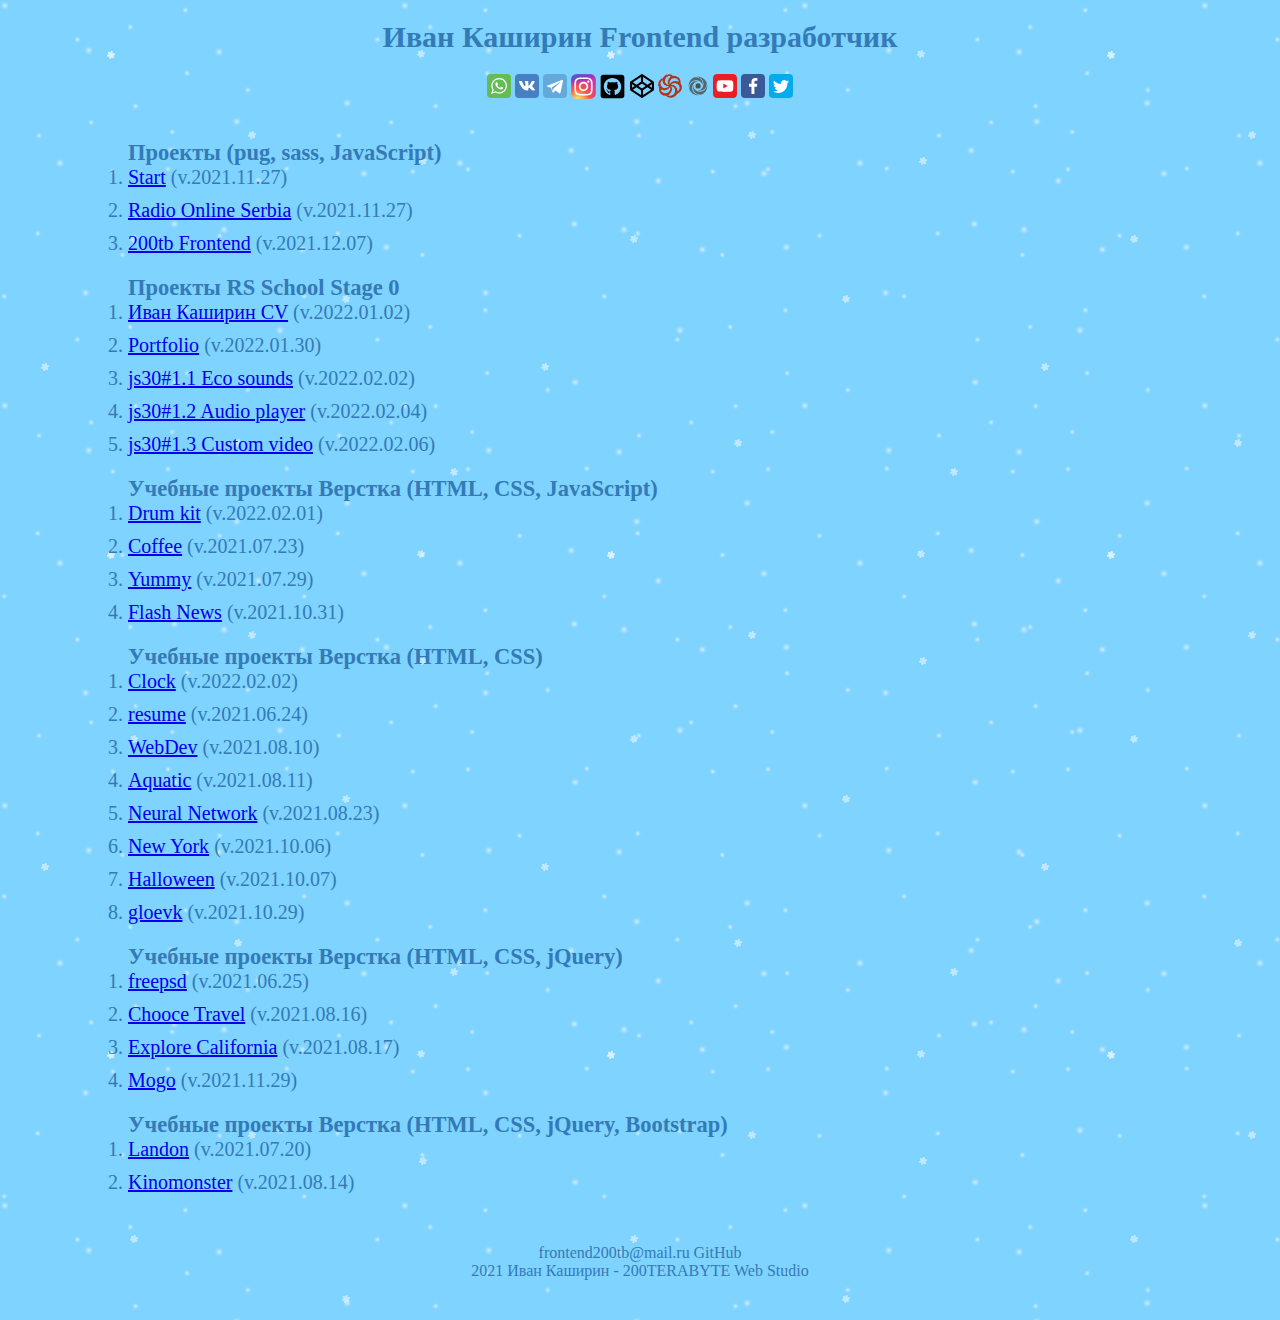
==== commit 0d0e9891: "Add files via upload" ====
--- a/index.html
+++ b/index.html
@@ -43,7 +43,7 @@
         <article class="project">
           <h2>Проекты (pug, sass, JavaScript)</h2>
           <ol>
-            <li><a href="https://frontend200tb.github.io/start/" title="Вск мои проекты и учебная верстка">Start</a>
+            <li><a href="https://frontend200tb.github.io/start/" title="Все мои проекты и учебная верстка">Start</a>
               <span>(v.2021.11.27)</span>
             </li>
             <li><a href="https://frontend200tb.github.io/radio/" title="Проект Radio Online Serbia">Radio Online Serbia</a>
@@ -53,22 +53,31 @@
               <span>(v.2021.12.07)</span>
             </li>
           </ol>
+          <h2>Проекты RS School Stage 0</h2>
+          <ol>
+            <li><a href="https://frontend200tb.github.io/rsschool-cv/" title="cv">Иван Каширин CV</a>
+              <span>(v.2022.01.02)</span>
+            </li>
+            <li><a href="https://rolling-scopes-school.github.io/frontend200tb-JSFEPRESCHOOL/portfolio/" title="Портфолио">Portfolio</a>
+              <span>(v.2022.01.30)</span>
+            </li>
+            <li><a href="https://rolling-scopes-school.github.io/frontend200tb-JSFEPRESCHOOL/eco-sounds/" title="eco sounds">js30#1.1 Eco sounds</a>
+              <span>(v.2022.02.02)</span>
+            </li>
+            <li><a href="https://rolling-scopes-school.github.io/frontend200tb-JSFEPRESCHOOL/audio-player/" title="audio-player">js30#1.2 Audio player</a>
+              <span>(v.2022.02.04)</span>
+            </li>
+            <li><a href="https://rolling-scopes-school.github.io/frontend200tb-JSFEPRESCHOOL/custom-video/" title="custom-video">js30#1.3 Custom video</a>
+              <span>(v.2022.02.06)</span>
+            </li>
+          </ol>
         </article>
         
         <article class="verstka">
           <h2>Учебные проекты Верстка (HTML, CSS, JavaScript)</h2>
           <ol>
-            <li><a href="https://frontend200tb.github.io/rsschool-cv/" title="cv">Иван Каширин CV</a>
-              <span>(v.2022.01.02)</span>
-            </li>
-            <li><a href="https://rolling-scopes-school.github.io/frontend200tb-JSFEPRESCHOOL/eco-sounds/" title="eco sounds">Eco sounds</a>
-              <span>(v.2022.02.02)</span>
-            </li>
             <li><a href="https://frontend200tb.github.io/js30drumkit/" title="drum kit">Drum kit</a>
               <span>(v.2022.02.01)</span>
-            </li>
-            <li><a href="https://rolling-scopes-school.github.io/frontend200tb-JSFEPRESCHOOL/portfolio/" title="Портфолио">RS School Stage 0 Project Portfolio</a>
-              <span>(v.2022.01.30)</span>
             </li>
             <li><a href="https://frontend200tb.github.io/coffee/" title="Проект Coffee на GitHub">Coffee</a>
               (v.2021.07.23)
--- a/css/style.css
+++ b/css/style.css
@@ -1,6 +1,5 @@
 * {
-  -webkit-box-sizing: border-box;
-          box-sizing: border-box;
+  box-sizing: border-box;
   margin: 0;
   padding: 0;
 }
@@ -27,14 +26,6 @@
     font-size: 0.8rem;
   }
 }
-@-webkit-keyframes snow {
-  0% {
-    background-position: 0px 0px, 0px 0px, 0px 0px;
-  }
-  100% {
-    background-position: 500px 1000px, 400px 400px, 300px 300px;
-  }
-}
 @keyframes snow {
   0% {
     background-position: 0px 0px, 0px 0px, 0px 0px;
@@ -46,8 +37,7 @@
 .snow {
   background-image: url(../img/snowflake.png), url(../img/snowflake3.png), url(../img/snowflake2.png);
   height: 100%;
-  -webkit-animation: snow 20s linear infinite;
-          animation: snow 20s linear infinite;
+  animation: snow 20s linear infinite;
 }
 
 .header__first-row {
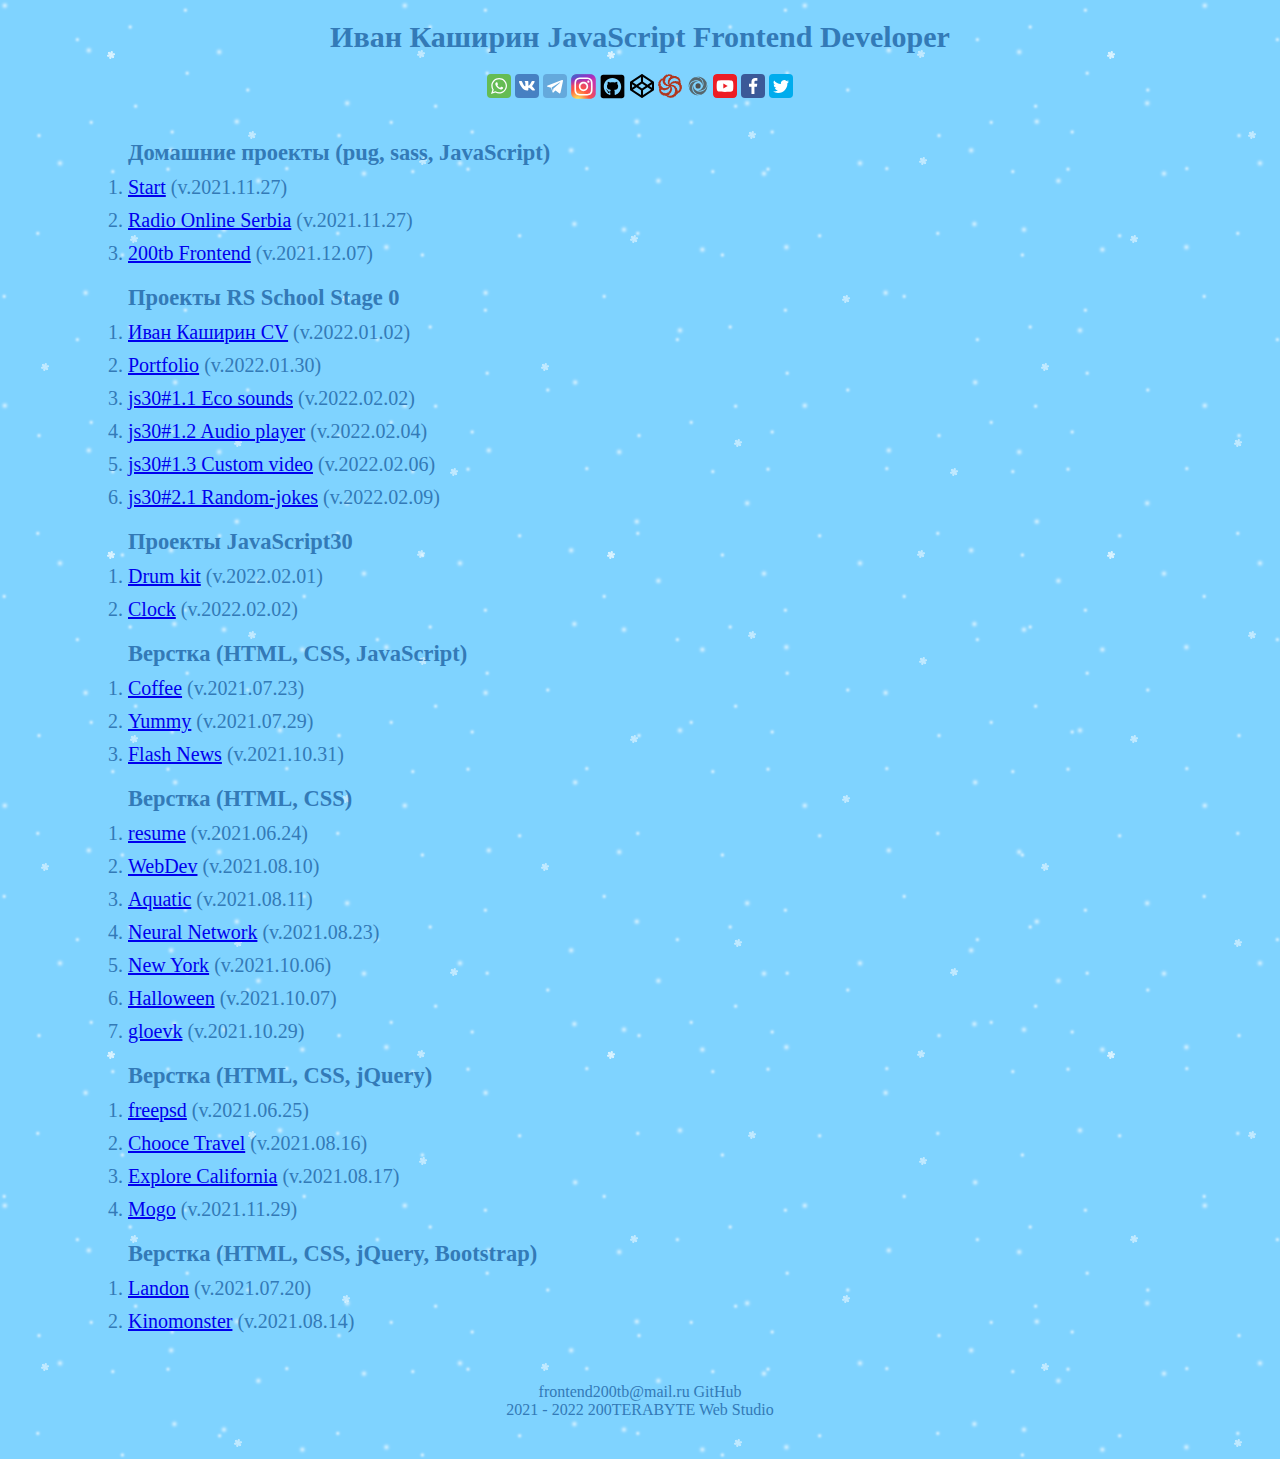
==== commit 8206bb7f: "Add files via upload" ====
--- a/index.html
+++ b/index.html
@@ -18,7 +18,7 @@
     <div class="page snow">
       <header class="header">
         <div class="header__first-row">
-          <h1>Иван Каширин Frontend разработчик</h1>
+          <h1>Иван Каширин JavaScript Frontend Developer</h1>
         </div>
         <div class="header__second-row">
           <div class="social">
@@ -41,7 +41,7 @@
       
       <main class="content">
         <article class="project">
-          <h2>Проекты (pug, sass, JavaScript)</h2>
+          <h2>Домашние проекты (pug, sass, JavaScript)</h2>
           <ol>
             <li><a href="https://frontend200tb.github.io/start/" title="Все мои проекты и учебная верстка">Start</a>
               <span>(v.2021.11.27)</span>
@@ -49,7 +49,7 @@
             <li><a href="https://frontend200tb.github.io/radio/" title="Проект Radio Online Serbia">Radio Online Serbia</a>
               <span>(v.2021.11.27)</span>
             </li>
-            <li><a href="https://frontend200tb.github.io/200tb/" title="Мое обучение frontend разработке">200tb Frontend</a>
+            <li><a href="https://frontend200tb.github.io/200tb/frontend/frontend.html" title="Мое обучение frontend разработке">200tb Frontend</a>
               <span>(v.2021.12.07)</span>
             </li>
           </ol>
@@ -70,15 +70,24 @@
             <li><a href="https://rolling-scopes-school.github.io/frontend200tb-JSFEPRESCHOOL/custom-video/" title="custom-video">js30#1.3 Custom video</a>
               <span>(v.2022.02.06)</span>
             </li>
+            <li><a href="https://rolling-scopes-school.github.io/frontend200tb-JSFEPRESCHOOL/random-jokes/" title="random-jokes">js30#2.1 Random-jokes</a>
+              <span>(v.2022.02.09)</span>
+            </li>
+          </ol>
+          <h2>Проекты JavaScript30</h2>
+          <ol>
+            <li><a href="https://frontend200tb.github.io/js30drumkit/" title="drum kit">Drum kit</a>
+              <span>(v.2022.02.01)</span>
+            </li>
+            <li><a href="https://frontend200tb.github.io/js30clock/" title="clock">Clock</a>
+              <span>(v.2022.02.02)</span>
+            </li>
           </ol>
         </article>
         
         <article class="verstka">
-          <h2>Учебные проекты Верстка (HTML, CSS, JavaScript)</h2>
+          <h2>Верстка (HTML, CSS, JavaScript)</h2>
           <ol>
-            <li><a href="https://frontend200tb.github.io/js30drumkit/" title="drum kit">Drum kit</a>
-              <span>(v.2022.02.01)</span>
-            </li>
             <li><a href="https://frontend200tb.github.io/coffee/" title="Проект Coffee на GitHub">Coffee</a>
               (v.2021.07.23)
             </li>
@@ -89,11 +98,8 @@
               (v.2021.10.31)
             </li>
           </ol>
-          <h2>Учебные проекты Верстка (HTML, CSS)</h2>
+          <h2>Верстка (HTML, CSS)</h2>
           <ol>
-            <li><a href="https://frontend200tb.github.io/js30clock/" title="clock">Clock</a>
-              <span>(v.2022.02.02)</span>
-            </li>
             <li><a href="https://frontend200tb.github.io/resume/" title="Проект resume на GitHub">resume</a>
               (v.2021.06.24)
             </li>
@@ -116,7 +122,7 @@
               (v.2021.10.29)
             </li>
           </ol>
-          <h2>Учебные проекты Верстка (HTML, CSS, jQuery)</h2>
+          <h2>Верстка (HTML, CSS, jQuery)</h2>
           <ol>
             <li><a href="https://frontend200tb.github.io/freepsd/" title="Проект freepsd на GitHub">freepsd</a>
               (v.2021.06.25)
@@ -131,7 +137,7 @@
               (v.2021.11.29)
             </li>
           </ol>
-          <h2>Учебные проекты Верстка (HTML, CSS, jQuery, Bootstrap)</h2>
+          <h2>Верстка (HTML, CSS, jQuery, Bootstrap)</h2>
           <ol>
             <li><a href="https://frontend200tb.github.io/landon/" title="Проект Landon на GitHub">Landon</a>
               (v.2021.07.20)
@@ -147,7 +153,7 @@
         <div class="contants"><a href="mailto:frontend200tb@mail.ru">frontend200tb@mail.ru</a>
           <a href="https://github.com/frontend200tb">GitHub</a>
         </div>
-        <div class="copyright"><a href="#">2021 Иван Каширин - 200TERABYTE Web Studio</a></div>
+        <div class="copyright"><a href="#">2021 - 2022 200TERABYTE Web Studio</a></div>
       </footer>
       
     </div>
--- a/css/style.css
+++ b/css/style.css
@@ -40,6 +40,20 @@
   animation: snow 20s linear infinite;
 }
 
+.content {
+  margin: 20px auto;
+  width: 80%;
+}
+
+h2 {
+  margin: 10px 0;
+}
+
+@media (max-width: 576px) {
+  .content {
+    width: 90%;
+  }
+}
 .header__first-row {
   text-align: center;
 }
@@ -119,20 +133,6 @@
   background-image: url("data:image/svg+xml,%3Csvg viewBox='0 0 24 24' xmlns='http://www.w3.org/2000/svg'%3E%3Cpath d='M20 7.539a6.56 6.56 0 01-1.885.517 3.294 3.294 0 001.443-1.816 6.575 6.575 0 01-2.085.796 3.283 3.283 0 00-5.593 2.994A9.32 9.32 0 015.114 6.6a3.28 3.28 0 001.016 4.382 3.274 3.274 0 01-1.487-.41v.041a3.285 3.285 0 002.633 3.218 3.305 3.305 0 01-1.482.056 3.286 3.286 0 003.066 2.28A6.585 6.585 0 014 17.524 9.291 9.291 0 009.032 19c6.038 0 9.34-5 9.34-9.337 0-.143-.004-.285-.01-.425A6.672 6.672 0 0020 7.538z' fill='%23FFF' fill-rule='evenodd'/%3E%3C/svg%3E");
 }
 
-.content {
-  margin: 20px auto;
-  width: 80%;
-}
-
-h2 {
-  margin-top: 10px;
-}
-
-@media (max-width: 576px) {
-  .content {
-    width: 90%;
-  }
-}
 .footer {
   padding: 20px;
   text-align: center;
